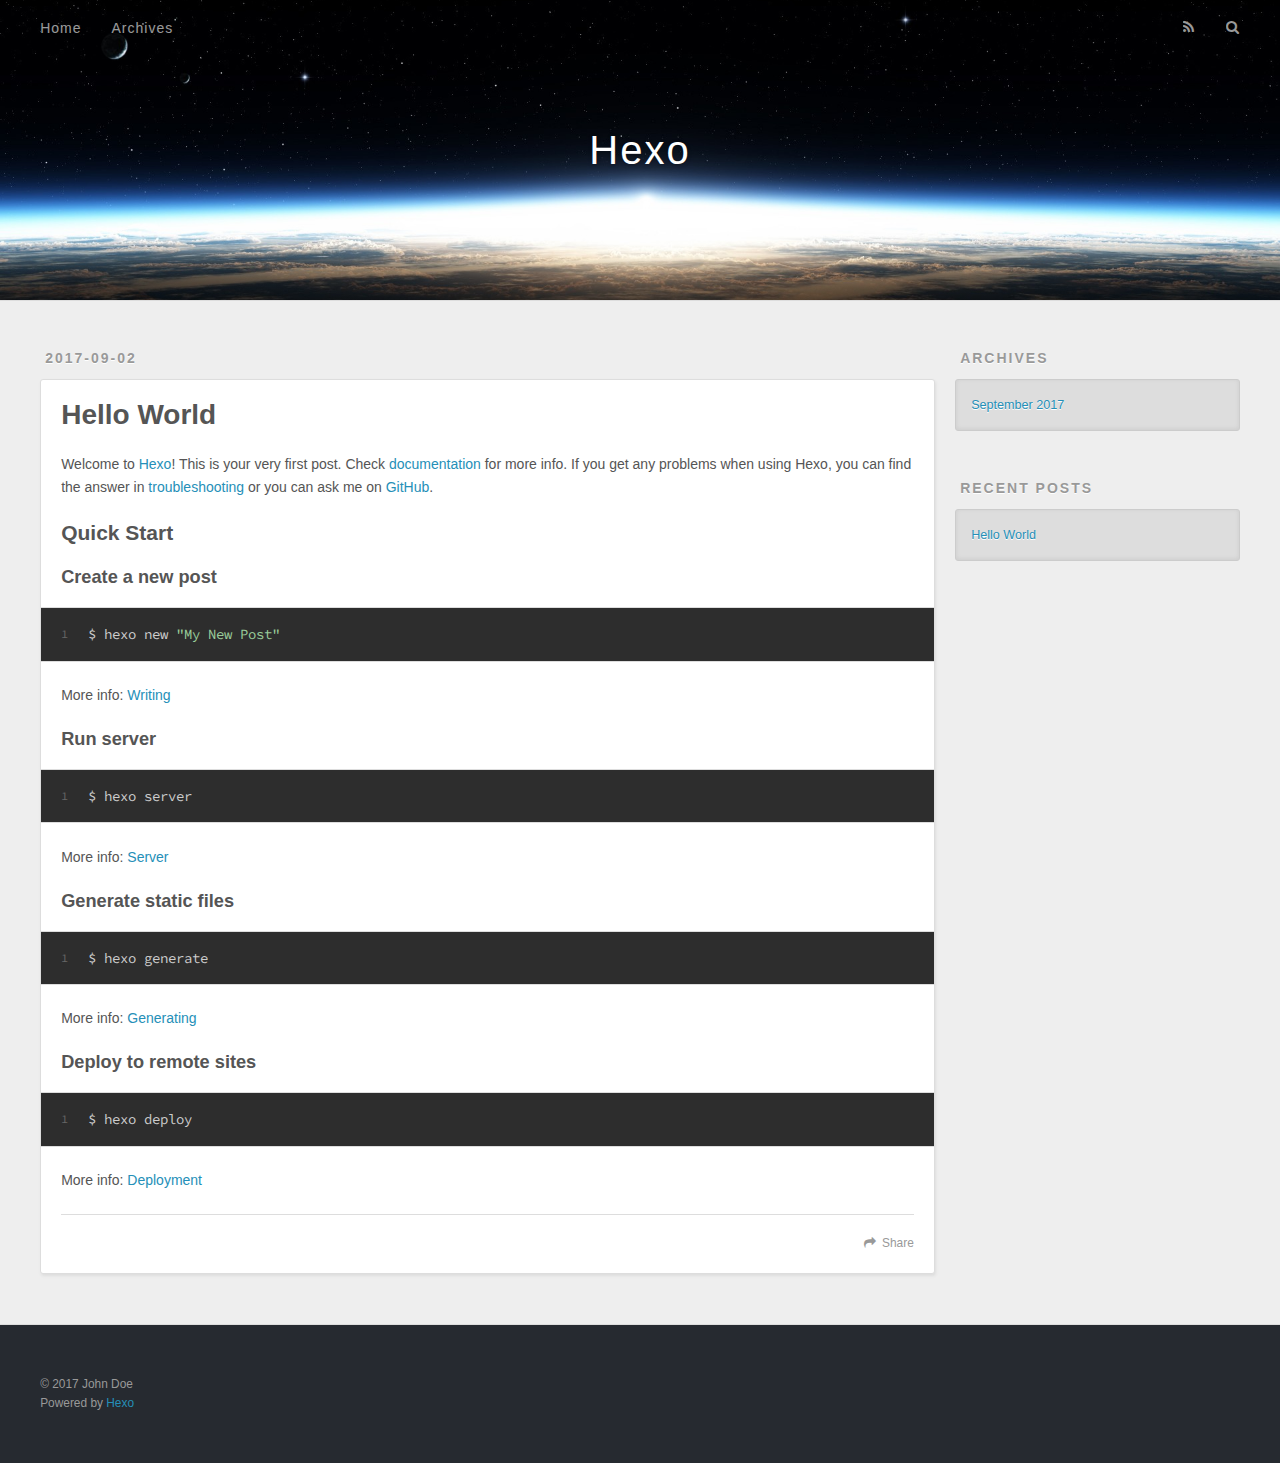
==== index.html @ ff570f77 "Site updated: 2017-09-02 21:05:31" ====
<!DOCTYPE html>
<html>
<head>
  <meta charset="utf-8">
  
  <title>Hexo</title>
  <meta name="viewport" content="width=device-width, initial-scale=1, maximum-scale=1">
  <meta property="og:type" content="website">
<meta property="og:title" content="Hexo">
<meta property="og:url" content="http://yoursite.com/index.html">
<meta property="og:site_name" content="Hexo">
<meta name="twitter:card" content="summary">
<meta name="twitter:title" content="Hexo">
  
    <link rel="alternate" href="/atom.xml" title="Hexo" type="application/atom+xml">
  
  
    <link rel="icon" href="/favicon.png">
  
  
    <link href="//fonts.googleapis.com/css?family=Source+Code+Pro" rel="stylesheet" type="text/css">
  
  <link rel="stylesheet" href="/css/style.css">
  

</head>

<body>
  <div id="container">
    <div id="wrap">
      <header id="header">
  <div id="banner"></div>
  <div id="header-outer" class="outer">
    <div id="header-title" class="inner">
      <h1 id="logo-wrap">
        <a href="/" id="logo">Hexo</a>
      </h1>
      
    </div>
    <div id="header-inner" class="inner">
      <nav id="main-nav">
        <a id="main-nav-toggle" class="nav-icon"></a>
        
          <a class="main-nav-link" href="/">Home</a>
        
          <a class="main-nav-link" href="/archives">Archives</a>
        
      </nav>
      <nav id="sub-nav">
        
          <a id="nav-rss-link" class="nav-icon" href="/atom.xml" title="RSS Feed"></a>
        
        <a id="nav-search-btn" class="nav-icon" title="Search"></a>
      </nav>
      <div id="search-form-wrap">
        <form action="//google.com/search" method="get" accept-charset="UTF-8" class="search-form"><input type="search" name="q" class="search-form-input" placeholder="Search"><button type="submit" class="search-form-submit">&#xF002;</button><input type="hidden" name="sitesearch" value="http://yoursite.com"></form>
      </div>
    </div>
  </div>
</header>
      <div class="outer">
        <section id="main">
  
    <article id="post-hello-world" class="article article-type-post" itemscope itemprop="blogPost">
  <div class="article-meta">
    <a href="/2017/09/02/hello-world/" class="article-date">
  <time datetime="2017-09-02T12:08:50.575Z" itemprop="datePublished">2017-09-02</time>
</a>
    
  </div>
  <div class="article-inner">
    
    
      <header class="article-header">
        
  
    <h1 itemprop="name">
      <a class="article-title" href="/2017/09/02/hello-world/">Hello World</a>
    </h1>
  

      </header>
    
    <div class="article-entry" itemprop="articleBody">
      
        <p>Welcome to <a href="https://hexo.io/" target="_blank" rel="external">Hexo</a>! This is your very first post. Check <a href="https://hexo.io/docs/" target="_blank" rel="external">documentation</a> for more info. If you get any problems when using Hexo, you can find the answer in <a href="https://hexo.io/docs/troubleshooting.html" target="_blank" rel="external">troubleshooting</a> or you can ask me on <a href="https://github.com/hexojs/hexo/issues" target="_blank" rel="external">GitHub</a>.</p>
<h2 id="Quick-Start"><a href="#Quick-Start" class="headerlink" title="Quick Start"></a>Quick Start</h2><h3 id="Create-a-new-post"><a href="#Create-a-new-post" class="headerlink" title="Create a new post"></a>Create a new post</h3><figure class="highlight bash"><table><tr><td class="gutter"><pre><div class="line">1</div></pre></td><td class="code"><pre><div class="line">$ hexo new <span class="string">"My New Post"</span></div></pre></td></tr></table></figure>
<p>More info: <a href="https://hexo.io/docs/writing.html" target="_blank" rel="external">Writing</a></p>
<h3 id="Run-server"><a href="#Run-server" class="headerlink" title="Run server"></a>Run server</h3><figure class="highlight bash"><table><tr><td class="gutter"><pre><div class="line">1</div></pre></td><td class="code"><pre><div class="line">$ hexo server</div></pre></td></tr></table></figure>
<p>More info: <a href="https://hexo.io/docs/server.html" target="_blank" rel="external">Server</a></p>
<h3 id="Generate-static-files"><a href="#Generate-static-files" class="headerlink" title="Generate static files"></a>Generate static files</h3><figure class="highlight bash"><table><tr><td class="gutter"><pre><div class="line">1</div></pre></td><td class="code"><pre><div class="line">$ hexo generate</div></pre></td></tr></table></figure>
<p>More info: <a href="https://hexo.io/docs/generating.html" target="_blank" rel="external">Generating</a></p>
<h3 id="Deploy-to-remote-sites"><a href="#Deploy-to-remote-sites" class="headerlink" title="Deploy to remote sites"></a>Deploy to remote sites</h3><figure class="highlight bash"><table><tr><td class="gutter"><pre><div class="line">1</div></pre></td><td class="code"><pre><div class="line">$ hexo deploy</div></pre></td></tr></table></figure>
<p>More info: <a href="https://hexo.io/docs/deployment.html" target="_blank" rel="external">Deployment</a></p>

      
    </div>
    <footer class="article-footer">
      <a data-url="http://yoursite.com/2017/09/02/hello-world/" data-id="cj73bmhbn0000gklno966vj5z" class="article-share-link">Share</a>
      
      
    </footer>
  </div>
  
</article>


  

</section>
        
          <aside id="sidebar">
  
    

  
    

  
    
  
    
  <div class="widget-wrap">
    <h3 class="widget-title">Archives</h3>
    <div class="widget">
      <ul class="archive-list"><li class="archive-list-item"><a class="archive-list-link" href="/archives/2017/09/">September 2017</a></li></ul>
    </div>
  </div>


  
    
  <div class="widget-wrap">
    <h3 class="widget-title">Recent Posts</h3>
    <div class="widget">
      <ul>
        
          <li>
            <a href="/2017/09/02/hello-world/">Hello World</a>
          </li>
        
      </ul>
    </div>
  </div>

  
</aside>
        
      </div>
      <footer id="footer">
  
  <div class="outer">
    <div id="footer-info" class="inner">
      &copy; 2017 John Doe<br>
      Powered by <a href="http://hexo.io/" target="_blank">Hexo</a>
    </div>
  </div>
</footer>
    </div>
    <nav id="mobile-nav">
  
    <a href="/" class="mobile-nav-link">Home</a>
  
    <a href="/archives" class="mobile-nav-link">Archives</a>
  
</nav>
    

<script src="//ajax.googleapis.com/ajax/libs/jquery/2.0.3/jquery.min.js"></script>


  <link rel="stylesheet" href="/fancybox/jquery.fancybox.css">
  <script src="/fancybox/jquery.fancybox.pack.js"></script>


<script src="/js/script.js"></script>

  </div>
</body>
</html>
---- css/style.css ----
body {
  width: 100%;
}
body:before,
body:after {
  content: "";
  display: table;
}
body:after {
  clear: both;
}
html,
body,
div,
span,
applet,
object,
iframe,
h1,
h2,
h3,
h4,
h5,
h6,
p,
blockquote,
pre,
a,
abbr,
acronym,
address,
big,
cite,
code,
del,
dfn,
em,
img,
ins,
kbd,
q,
s,
samp,
small,
strike,
strong,
sub,
sup,
tt,
var,
dl,
dt,
dd,
ol,
ul,
li,
fieldset,
form,
label,
legend,
table,
caption,
tbody,
tfoot,
thead,
tr,
th,
td {
  margin: 0;
  padding: 0;
  border: 0;
  outline: 0;
  font-weight: inherit;
  font-style: inherit;
  font-family: inherit;
  font-size: 100%;
  vertical-align: baseline;
}
body {
  line-height: 1;
  color: #000;
  background: #fff;
}
ol,
ul {
  list-style: none;
}
table {
  border-collapse: separate;
  border-spacing: 0;
  vertical-align: middle;
}
caption,
th,
td {
  text-align: left;
  font-weight: normal;
  vertical-align: middle;
}
a img {
  border: none;
}
input,
button {
  margin: 0;
  padding: 0;
}
input::-moz-focus-inner,
button::-moz-focus-inner {
  border: 0;
  padding: 0;
}
@font-face {
  font-family: FontAwesome;
  font-style: normal;
  font-weight: normal;
  src: url("fonts/fontawesome-webfont.eot?v=#4.0.3");
  src: url("fonts/fontawesome-webfont.eot?#iefix&v=#4.0.3") format("embedded-opentype"), url("fonts/fontawesome-webfont.woff?v=#4.0.3") format("woff"), url("fonts/fontawesome-webfont.ttf?v=#4.0.3") format("truetype"), url("fonts/fontawesome-webfont.svg#fontawesomeregular?v=#4.0.3") format("svg");
}
html,
body,
#container {
  height: 100%;
}
body {
  background: #eee;
  font: 14px "Helvetica Neue", Helvetica, Arial, sans-serif;
  -webkit-text-size-adjust: 100%;
}
.outer {
  max-width: 1220px;
  margin: 0 auto;
  padding: 0 20px;
}
.outer:before,
.outer:after {
  content: "";
  display: table;
}
.outer:after {
  clear: both;
}
.inner {
  display: inline;
  float: left;
  width: 98.33333333333333%;
  margin: 0 0.833333333333333%;
}
.left,
.alignleft {
  float: left;
}
.right,
.alignright {
  float: right;
}
.clear {
  clear: both;
}
#container {
  position: relative;
}
.mobile-nav-on {
  overflow: hidden;
}
#wrap {
  height: 100%;
  width: 100%;
  position: absolute;
  top: 0;
  left: 0;
  -webkit-transition: 0.2s ease-out;
  -moz-transition: 0.2s ease-out;
  -ms-transition: 0.2s ease-out;
  transition: 0.2s ease-out;
  z-index: 1;
  background: #eee;
}
.mobile-nav-on #wrap {
  left: 280px;
}
@media screen and (min-width: 768px) {
  #main {
    display: inline;
    float: left;
    width: 73.33333333333333%;
    margin: 0 0.833333333333333%;
  }
}
.article-date,
.article-category-link,
.archive-year,
.widget-title {
  text-decoration: none;
  text-transform: uppercase;
  letter-spacing: 2px;
  color: #999;
  margin-bottom: 1em;
  margin-left: 5px;
  line-height: 1em;
  text-shadow: 0 1px #fff;
  font-weight: bold;
}
.article-inner,
.archive-article-inner {
  background: #fff;
  -webkit-box-shadow: 1px 2px 3px #ddd;
  box-shadow: 1px 2px 3px #ddd;
  border: 1px solid #ddd;
  border-radius: 3px;
}
.article-entry h1,
.widget h1 {
  font-size: 2em;
}
.article-entry h2,
.widget h2 {
  font-size: 1.5em;
}
.article-entry h3,
.widget h3 {
  font-size: 1.3em;
}
.article-entry h4,
.widget h4 {
  font-size: 1.2em;
}
.article-entry h5,
.widget h5 {
  font-size: 1em;
}
.article-entry h6,
.widget h6 {
  font-size: 1em;
  color: #999;
}
.article-entry hr,
.widget hr {
  border: 1px dashed #ddd;
}
.article-entry strong,
.widget strong {
  font-weight: bold;
}
.article-entry em,
.widget em,
.article-entry cite,
.widget cite {
  font-style: italic;
}
.article-entry sup,
.widget sup,
.article-entry sub,
.widget sub {
  font-size: 0.75em;
  line-height: 0;
  position: relative;
  vertical-align: baseline;
}
.article-entry sup,
.widget sup {
  top: -0.5em;
}
.article-entry sub,
.widget sub {
  bottom: -0.2em;
}
.article-entry small,
.widget small {
  font-size: 0.85em;
}
.article-entry acronym,
.widget acronym,
.article-entry abbr,
.widget abbr {
  border-bottom: 1px dotted;
}
.article-entry ul,
.widget ul,
.article-entry ol,
.widget ol,
.article-entry dl,
.widget dl {
  margin: 0 20px;
  line-height: 1.6em;
}
.article-entry ul ul,
.widget ul ul,
.article-entry ol ul,
.widget ol ul,
.article-entry ul ol,
.widget ul ol,
.article-entry ol ol,
.widget ol ol {
  margin-top: 0;
  margin-bottom: 0;
}
.article-entry ul,
.widget ul {
  list-style: disc;
}
.article-entry ol,
.widget ol {
  list-style: decimal;
}
.article-entry dt,
.widget dt {
  font-weight: bold;
}
#header {
  height: 300px;
  position: relative;
  border-bottom: 1px solid #ddd;
}
#header:before,
#header:after {
  content: "";
  position: absolute;
  left: 0;
  right: 0;
  height: 40px;
}
#header:before {
  top: 0;
  background: -webkit-linear-gradient(rgba(0,0,0,0.2), transparent);
  background: -moz-linear-gradient(rgba(0,0,0,0.2), transparent);
  background: -ms-linear-gradient(rgba(0,0,0,0.2), transparent);
  background: linear-gradient(rgba(0,0,0,0.2), transparent);
}
#header:after {
  bottom: 0;
  background: -webkit-linear-gradient(transparent, rgba(0,0,0,0.2));
  background: -moz-linear-gradient(transparent, rgba(0,0,0,0.2));
  background: -ms-linear-gradient(transparent, rgba(0,0,0,0.2));
  background: linear-gradient(transparent, rgba(0,0,0,0.2));
}
#header-outer {
  height: 100%;
  position: relative;
}
#header-inner {
  position: relative;
  overflow: hidden;
}
#banner {
  position: absolute;
  top: 0;
  left: 0;
  width: 100%;
  height: 100%;
  background: url("images/banner.jpg") center #000;
  -webkit-background-size: cover;
  -moz-background-size: cover;
  background-size: cover;
  z-index: -1;
}
#header-title {
  text-align: center;
  height: 40px;
  position: absolute;
  top: 50%;
  left: 0;
  margin-top: -20px;
}
#logo,
#subtitle {
  text-decoration: none;
  color: #fff;
  font-weight: 300;
  text-shadow: 0 1px 4px rgba(0,0,0,0.3);
}
#logo {
  font-size: 40px;
  line-height: 40px;
  letter-spacing: 2px;
}
#subtitle {
  font-size: 16px;
  line-height: 16px;
  letter-spacing: 1px;
}
#subtitle-wrap {
  margin-top: 16px;
}
#main-nav {
  float: left;
  margin-left: -15px;
}
.nav-icon,
.main-nav-link {
  float: left;
  color: #fff;
  opacity: 0.6;
  text-decoration: none;
  text-shadow: 0 1px rgba(0,0,0,0.2);
  -webkit-transition: opacity 0.2s;
  -moz-transition: opacity 0.2s;
  -ms-transition: opacity 0.2s;
  transition: opacity 0.2s;
  display: block;
  padding: 20px 15px;
}
.nav-icon:hover,
.main-nav-link:hover {
  opacity: 1;
}
.nav-icon {
  font-family: FontAwesome;
  text-align: center;
  font-size: 14px;
  width: 14px;
  height: 14px;
  padding: 20px 15px;
  position: relative;
  cursor: pointer;
}
.main-nav-link {
  font-weight: 300;
  letter-spacing: 1px;
}
@media screen and (max-width: 479px) {
  .main-nav-link {
    display: none;
  }
}
#main-nav-toggle {
  display: none;
}
#main-nav-toggle:before {
  content: "\f0c9";
}
@media screen and (max-width: 479px) {
  #main-nav-toggle {
    display: block;
  }
}
#sub-nav {
  float: right;
  margin-right: -15px;
}
#nav-rss-link:before {
  content: "\f09e";
}
#nav-search-btn:before {
  content: "\f002";
}
#search-form-wrap {
  position: absolute;
  top: 15px;
  width: 150px;
  height: 30px;
  right: -150px;
  opacity: 0;
  -webkit-transition: 0.2s ease-out;
  -moz-transition: 0.2s ease-out;
  -ms-transition: 0.2s ease-out;
  transition: 0.2s ease-out;
}
#search-form-wrap.on {
  opacity: 1;
  right: 0;
}
@media screen and (max-width: 479px) {
  #search-form-wrap {
    width: 100%;
    right: -100%;
  }
}
.search-form {
  position: absolute;
  top: 0;
  left: 0;
  right: 0;
  background: #fff;
  padding: 5px 15px;
  border-radius: 15px;
  -webkit-box-shadow: 0 0 10px rgba(0,0,0,0.3);
  box-shadow: 0 0 10px rgba(0,0,0,0.3);
}
.search-form-input {
  border: none;
  background: none;
  color: #555;
  width: 100%;
  font: 13px "Helvetica Neue", Helvetica, Arial, sans-serif;
  outline: none;
}
.search-form-input::-webkit-search-results-decoration,
.search-form-input::-webkit-search-cancel-button {
  -webkit-appearance: none;
}
.search-form-submit {
  position: absolute;
  top: 50%;
  right: 10px;
  margin-top: -7px;
  font: 13px FontAwesome;
  border: none;
  background: none;
  color: #bbb;
  cursor: pointer;
}
.search-form-submit:hover,
.search-form-submit:focus {
  color: #777;
}
.article {
  margin: 50px 0;
}
.article-inner {
  overflow: hidden;
}
.article-meta:before,
.article-meta:after {
  content: "";
  display: table;
}
.article-meta:after {
  clear: both;
}
.article-date {
  float: left;
}
.article-category {
  float: left;
  line-height: 1em;
  color: #ccc;
  text-shadow: 0 1px #fff;
  margin-left: 8px;
}
.article-category:before {
  content: "\2022";
}
.article-category-link {
  margin: 0 12px 1em;
}
.article-header {
  padding: 20px 20px 0;
}
.article-title {
  text-decoration: none;
  font-size: 2em;
  font-weight: bold;
  color: #555;
  line-height: 1.1em;
  -webkit-transition: color 0.2s;
  -moz-transition: color 0.2s;
  -ms-transition: color 0.2s;
  transition: color 0.2s;
}
a.article-title:hover {
  color: #258fb8;
}
.article-entry {
  color: #555;
  padding: 0 20px;
}
.article-entry:before,
.article-entry:after {
  content: "";
  display: table;
}
.article-entry:after {
  clear: both;
}
.article-entry p,
.article-entry table {
  line-height: 1.6em;
  margin: 1.6em 0;
}
.article-entry h1,
.article-entry h2,
.article-entry h3,
.article-entry h4,
.article-entry h5,
.article-entry h6 {
  font-weight: bold;
}
.article-entry h1,
.article-entry h2,
.article-entry h3,
.article-entry h4,
.article-entry h5,
.article-entry h6 {
  line-height: 1.1em;
  margin: 1.1em 0;
}
.article-entry a {
  color: #258fb8;
  text-decoration: none;
}
.article-entry a:hover {
  text-decoration: underline;
}
.article-entry ul,
.article-entry ol,
.article-entry dl {
  margin-top: 1.6em;
  margin-bottom: 1.6em;
}
.article-entry img,
.article-entry video {
  max-width: 100%;
  height: auto;
  display: block;
  margin: auto;
}
.article-entry iframe {
  border: none;
}
.article-entry table {
  width: 100%;
  border-collapse: collapse;
  border-spacing: 0;
}
.article-entry th {
  font-weight: bold;
  border-bottom: 3px solid #ddd;
  padding-bottom: 0.5em;
}
.article-entry td {
  border-bottom: 1px solid #ddd;
  padding: 10px 0;
}
.article-entry blockquote {
  font-family: Georgia, "Times New Roman", serif;
  font-size: 1.4em;
  margin: 1.6em 20px;
  text-align: center;
}
.article-entry blockquote footer {
  font-size: 14px;
  margin: 1.6em 0;
  font-family: "Helvetica Neue", Helvetica, Arial, sans-serif;
}
.article-entry blockquote footer cite:before {
  content: "—";
  padding: 0 0.5em;
}
.article-entry .pullquote {
  text-align: left;
  width: 45%;
  margin: 0;
}
.article-entry .pullquote.left {
  margin-left: 0.5em;
  margin-right: 1em;
}
.article-entry .pullquote.right {
  margin-right: 0.5em;
  margin-left: 1em;
}
.article-entry .caption {
  color: #999;
  display: block;
  font-size: 0.9em;
  margin-top: 0.5em;
  position: relative;
  text-align: center;
}
.article-entry .video-container {
  position: relative;
  padding-top: 56.25%;
  height: 0;
  overflow: hidden;
}
.article-entry .video-container iframe,
.article-entry .video-container object,
.article-entry .video-container embed {
  position: absolute;
  top: 0;
  left: 0;
  width: 100%;
  height: 100%;
  margin-top: 0;
}
.article-more-link a {
  display: inline-block;
  line-height: 1em;
  padding: 6px 15px;
  border-radius: 15px;
  background: #eee;
  color: #999;
  text-shadow: 0 1px #fff;
  text-decoration: none;
}
.article-more-link a:hover {
  background: #258fb8;
  color: #fff;
  text-decoration: none;
  text-shadow: 0 1px #1e7293;
}
.article-footer {
  font-size: 0.85em;
  line-height: 1.6em;
  border-top: 1px solid #ddd;
  padding-top: 1.6em;
  margin: 0 20px 20px;
}
.article-footer:before,
.article-footer:after {
  content: "";
  display: table;
}
.article-footer:after {
  clear: both;
}
.article-footer a {
  color: #999;
  text-decoration: none;
}
.article-footer a:hover {
  color: #555;
}
.article-tag-list-item {
  float: left;
  margin-right: 10px;
}
.article-tag-list-link:before {
  content: "#";
}
.article-comment-link {
  float: right;
}
.article-comment-link:before {
  content: "\f075";
  font-family: FontAwesome;
  padding-right: 8px;
}
.article-share-link {
  cursor: pointer;
  float: right;
  margin-left: 20px;
}
.article-share-link:before {
  content: "\f064";
  font-family: FontAwesome;
  padding-right: 6px;
}
#article-nav {
  position: relative;
}
#article-nav:before,
#article-nav:after {
  content: "";
  display: table;
}
#article-nav:after {
  clear: both;
}
@media screen and (min-width: 768px) {
  #article-nav {
    margin: 50px 0;
  }
  #article-nav:before {
    width: 8px;
    height: 8px;
    position: absolute;
    top: 50%;
    left: 50%;
    margin-top: -4px;
    margin-left: -4px;
    content: "";
    border-radius: 50%;
    background: #ddd;
    -webkit-box-shadow: 0 1px 2px #fff;
    box-shadow: 0 1px 2px #fff;
  }
}
.article-nav-link-wrap {
  text-decoration: none;
  text-shadow: 0 1px #fff;
  color: #999;
  -webkit-box-sizing: border-box;
  -moz-box-sizing: border-box;
  box-sizing: border-box;
  margin-top: 50px;
  text-align: center;
  display: block;
}
.article-nav-link-wrap:hover {
  color: #555;
}
@media screen and (min-width: 768px) {
  .article-nav-link-wrap {
    width: 50%;
    margin-top: 0;
  }
}
@media screen and (min-width: 768px) {
  #article-nav-newer {
    float: left;
    text-align: right;
    padding-right: 20px;
  }
}
@media screen and (min-width: 768px) {
  #article-nav-older {
    float: right;
    text-align: left;
    padding-left: 20px;
  }
}
.article-nav-caption {
  text-transform: uppercase;
  letter-spacing: 2px;
  color: #ddd;
  line-height: 1em;
  font-weight: bold;
}
#article-nav-newer .article-nav-caption {
  margin-right: -2px;
}
.article-nav-title {
  font-size: 0.85em;
  line-height: 1.6em;
  margin-top: 0.5em;
}
.article-share-box {
  position: absolute;
  display: none;
  background: #fff;
  -webkit-box-shadow: 1px 2px 10px rgba(0,0,0,0.2);
  box-shadow: 1px 2px 10px rgba(0,0,0,0.2);
  border-radius: 3px;
  margin-left: -145px;
  overflow: hidden;
  z-index: 1;
}
.article-share-box.on {
  display: block;
}
.article-share-input {
  width: 100%;
  background: none;
  -webkit-box-sizing: border-box;
  -moz-box-sizing: border-box;
  box-sizing: border-box;
  font: 14px "Helvetica Neue", Helvetica, Arial, sans-serif;
  padding: 0 15px;
  color: #555;
  outline: none;
  border: 1px solid #ddd;
  border-radius: 3px 3px 0 0;
  height: 36px;
  line-height: 36px;
}
.article-share-links {
  background: #eee;
}
.article-share-links:before,
.article-share-links:after {
  content: "";
  display: table;
}
.article-share-links:after {
  clear: both;
}
.article-share-twitter,
.article-share-facebook,
.article-share-pinterest,
.article-share-google {
  width: 50px;
  height: 36px;
  display: block;
  float: left;
  position: relative;
  color: #999;
  text-shadow: 0 1px #fff;
}
.article-share-twitter:before,
.article-share-facebook:before,
.article-share-pinterest:before,
.article-share-google:before {
  font-size: 20px;
  font-family: FontAwesome;
  width: 20px;
  height: 20px;
  position: absolute;
  top: 50%;
  left: 50%;
  margin-top: -10px;
  margin-left: -10px;
  text-align: center;
}
.article-share-twitter:hover,
.article-share-facebook:hover,
.article-share-pinterest:hover,
.article-share-google:hover {
  color: #fff;
}
.article-share-twitter:before {
  content: "\f099";
}
.article-share-twitter:hover {
  background: #00aced;
  text-shadow: 0 1px #008abe;
}
.article-share-facebook:before {
  content: "\f09a";
}
.article-share-facebook:hover {
  background: #3b5998;
  text-shadow: 0 1px #2f477a;
}
.article-share-pinterest:before {
  content: "\f0d2";
}
.article-share-pinterest:hover {
  background: #cb2027;
  text-shadow: 0 1px #a21a1f;
}
.article-share-google:before {
  content: "\f0d5";
}
.article-share-google:hover {
  background: #dd4b39;
  text-shadow: 0 1px #be3221;
}
.article-gallery {
  background: #000;
  position: relative;
}
.article-gallery-photos {
  position: relative;
  overflow: hidden;
}
.article-gallery-img {
  display: none;
  max-width: 100%;
}
.article-gallery-img:first-child {
  display: block;
}
.article-gallery-img.loaded {
  position: absolute;
  display: block;
}
.article-gallery-img img {
  display: block;
  max-width: 100%;
  margin: 0 auto;
}
#comments {
  background: #fff;
  -webkit-box-shadow: 1px 2px 3px #ddd;
  box-shadow: 1px 2px 3px #ddd;
  padding: 20px;
  border: 1px solid #ddd;
  border-radius: 3px;
  margin: 50px 0;
}
#comments a {
  color: #258fb8;
}
.archives-wrap {
  margin: 50px 0;
}
.archives:before,
.archives:after {
  content: "";
  display: table;
}
.archives:after {
  clear: both;
}
.archive-year-wrap {
  margin-bottom: 1em;
}
.archives {
  -webkit-column-gap: 10px;
  -moz-column-gap: 10px;
  column-gap: 10px;
}
@media screen and (min-width: 480px) and (max-width: 767px) {
  .archives {
    -webkit-column-count: 2;
    -moz-column-count: 2;
    column-count: 2;
  }
}
@media screen and (min-width: 768px) {
  .archives {
    -webkit-column-count: 3;
    -moz-column-count: 3;
    column-count: 3;
  }
}
.archive-article {
  -webkit-column-break-inside: avoid;
  page-break-inside: avoid;
  overflow: hidden;
  break-inside: avoid-column;
}
.archive-article-inner {
  padding: 10px;
  margin-bottom: 15px;
}
.archive-article-title {
  text-decoration: none;
  font-weight: bold;
  color: #555;
  -webkit-transition: color 0.2s;
  -moz-transition: color 0.2s;
  -ms-transition: color 0.2s;
  transition: color 0.2s;
  line-height: 1.6em;
}
.archive-article-title:hover {
  color: #258fb8;
}
.archive-article-footer {
  margin-top: 1em;
}
.archive-article-date {
  color: #999;
  text-decoration: none;
  font-size: 0.85em;
  line-height: 1em;
  margin-bottom: 0.5em;
  display: block;
}
#page-nav {
  margin: 50px auto;
  background: #fff;
  -webkit-box-shadow: 1px 2px 3px #ddd;
  box-shadow: 1px 2px 3px #ddd;
  border: 1px solid #ddd;
  border-radius: 3px;
  text-align: center;
  color: #999;
  overflow: hidden;
}
#page-nav:before,
#page-nav:after {
  content: "";
  display: table;
}
#page-nav:after {
  clear: both;
}
#page-nav a,
#page-nav span {
  padding: 10px 20px;
  line-height: 1;
  height: 2ex;
}
#page-nav a {
  color: #999;
  text-decoration: none;
}
#page-nav a:hover {
  background: #999;
  color: #fff;
}
#page-nav .prev {
  float: left;
}
#page-nav .next {
  float: right;
}
#page-nav .page-number {
  display: inline-block;
}
@media screen and (max-width: 479px) {
  #page-nav .page-number {
    display: none;
  }
}
#page-nav .current {
  color: #555;
  font-weight: bold;
}
#page-nav .space {
  color: #ddd;
}
#footer {
  background: #262a30;
  padding: 50px 0;
  border-top: 1px solid #ddd;
  color: #999;
}
#footer a {
  color: #258fb8;
  text-decoration: none;
}
#footer a:hover {
  text-decoration: underline;
}
#footer-info {
  line-height: 1.6em;
  font-size: 0.85em;
}
.article-entry pre,
.article-entry .highlight {
  background: #2d2d2d;
  margin: 0 -20px;
  padding: 15px 20px;
  border-style: solid;
  border-color: #ddd;
  border-width: 1px 0;
  overflow: auto;
  color: #ccc;
  line-height: 22.400000000000002px;
}
.article-entry .highlight .gutter pre,
.article-entry .gist .gist-file .gist-data .line-numbers {
  color: #666;
  font-size: 0.85em;
}
.article-entry pre,
.article-entry code {
  font-family: "Source Code Pro", Consolas, Monaco, Menlo, Consolas, monospace;
}
.article-entry code {
  background: #eee;
  text-shadow: 0 1px #fff;
  padding: 0 0.3em;
}
.article-entry pre code {
  background: none;
  text-shadow: none;
  padding: 0;
}
.article-entry .highlight pre {
  border: none;
  margin: 0;
  padding: 0;
}
.article-entry .highlight table {
  margin: 0;
  width: auto;
}
.article-entry .highlight td {
  border: none;
  padding: 0;
}
.article-entry .highlight figcaption {
  font-size: 0.85em;
  color: #999;
  line-height: 1em;
  margin-bottom: 1em;
}
.article-entry .highlight figcaption:before,
.article-entry .highlight figcaption:after {
  content: "";
  display: table;
}
.article-entry .highlight figcaption:after {
  clear: both;
}
.article-entry .highlight figcaption a {
  float: right;
}
.article-entry .highlight .gutter pre {
  text-align: right;
  padding-right: 20px;
}
.article-entry .highlight .line {
  height: 22.400000000000002px;
}
.article-entry .highlight .line.marked {
  background: #515151;
}
.article-entry .gist {
  margin: 0 -20px;
  border-style: solid;
  border-color: #ddd;
  border-width: 1px 0;
  background: #2d2d2d;
  padding: 15px 20px 15px 0;
}
.article-entry .gist .gist-file {
  border: none;
  font-family: "Source Code Pro", Consolas, Monaco, Menlo, Consolas, monospace;
  margin: 0;
}
.article-entry .gist .gist-file .gist-data {
  background: none;
  border: none;
}
.article-entry .gist .gist-file .gist-data .line-numbers {
  background: none;
  border: none;
  padding: 0 20px 0 0;
}
.article-entry .gist .gist-file .gist-data .line-data {
  padding: 0 !important;
}
.article-entry .gist .gist-file .highlight {
  margin: 0;
  padding: 0;
  border: none;
}
.article-entry .gist .gist-file .gist-meta {
  background: #2d2d2d;
  color: #999;
  font: 0.85em "Helvetica Neue", Helvetica, Arial, sans-serif;
  text-shadow: 0 0;
  padding: 0;
  margin-top: 1em;
  margin-left: 20px;
}
.article-entry .gist .gist-file .gist-meta a {
  color: #258fb8;
  font-weight: normal;
}
.article-entry .gist .gist-file .gist-meta a:hover {
  text-decoration: underline;
}
pre .comment,
pre .title {
  color: #999;
}
pre .variable,
pre .attribute,
pre .tag,
pre .regexp,
pre .ruby .constant,
pre .xml .tag .title,
pre .xml .pi,
pre .xml .doctype,
pre .html .doctype,
pre .css .id,
pre .css .class,
pre .css .pseudo {
  color: #f2777a;
}
pre .number,
pre .preprocessor,
pre .built_in,
pre .literal,
pre .params,
pre .constant {
  color: #f99157;
}
pre .class,
pre .ruby .class .title,
pre .css .rules .attribute {
  color: #9c9;
}
pre .string,
pre .value,
pre .inheritance,
pre .header,
pre .ruby .symbol,
pre .xml .cdata {
  color: #9c9;
}
pre .css .hexcolor {
  color: #6cc;
}
pre .function,
pre .python .decorator,
pre .python .title,
pre .ruby .function .title,
pre .ruby .title .keyword,
pre .perl .sub,
pre .javascript .title,
pre .coffeescript .title {
  color: #69c;
}
pre .keyword,
pre .javascript .function {
  color: #c9c;
}
@media screen and (max-width: 479px) {
  #mobile-nav {
    position: absolute;
    top: 0;
    left: 0;
    width: 280px;
    height: 100%;
    background: #191919;
    border-right: 1px solid #fff;
  }
}
@media screen and (max-width: 479px) {
  .mobile-nav-link {
    display: block;
    color: #999;
    text-decoration: none;
    padding: 15px 20px;
    font-weight: bold;
  }
  .mobile-nav-link:hover {
    color: #fff;
  }
}
@media screen and (min-width: 768px) {
  #sidebar {
    display: inline;
    float: left;
    width: 23.333333333333332%;
    margin: 0 0.833333333333333%;
  }
}
.widget-wrap {
  margin: 50px 0;
}
.widget {
  color: #777;
  text-shadow: 0 1px #fff;
  background: #ddd;
  -webkit-box-shadow: 0 -1px 4px #ccc inset;
  box-shadow: 0 -1px 4px #ccc inset;
  border: 1px solid #ccc;
  padding: 15px;
  border-radius: 3px;
}
.widget a {
  color: #258fb8;
  text-decoration: none;
}
.widget a:hover {
  text-decoration: underline;
}
.widget ul ul,
.widget ol ul,
.widget dl ul,
.widget ul ol,
.widget ol ol,
.widget dl ol,
.widget ul dl,
.widget ol dl,
.widget dl dl {
  margin-left: 15px;
  list-style: disc;
}
.widget {
  line-height: 1.6em;
  word-wrap: break-word;
  font-size: 0.9em;
}
.widget ul,
.widget ol {
  list-style: none;
  margin: 0;
}
.widget ul ul,
.widget ol ul,
.widget ul ol,
.widget ol ol {
  margin: 0 20px;
}
.widget ul ul,
.widget ol ul {
  list-style: disc;
}
.widget ul ol,
.widget ol ol {
  list-style: decimal;
}
.category-list-count,
.tag-list-count,
.archive-list-count {
  padding-left: 5px;
  color: #999;
  font-size: 0.85em;
}
.category-list-count:before,
.tag-list-count:before,
.archive-list-count:before {
  content: "(";
}
.category-list-count:after,
.tag-list-count:after,
.archive-list-count:after {
  content: ")";
}
.tagcloud a {
  margin-right: 5px;
  display: inline-block;
}
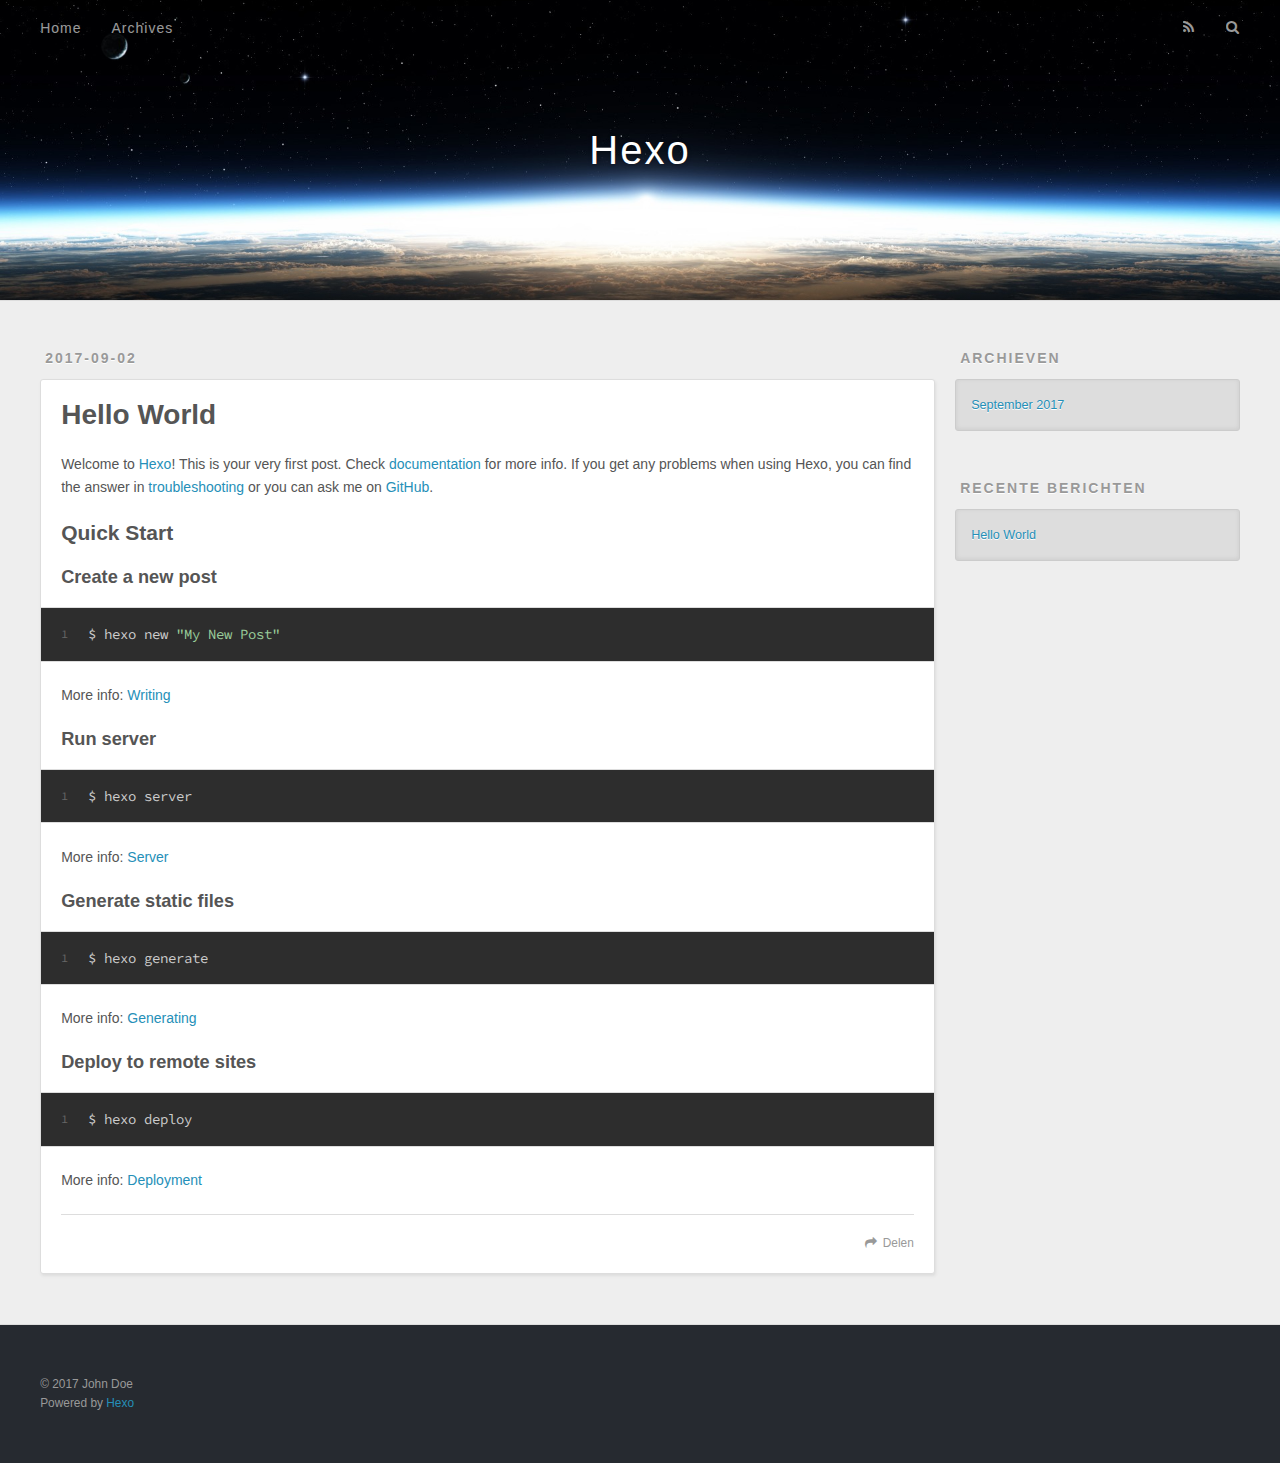
==== commit f9a020d4: "Site updated: 2017-09-02 21:08:14" ====
--- a/index.html
+++ b/index.html
@@ -50,7 +50,7 @@
         
           <a id="nav-rss-link" class="nav-icon" href="/atom.xml" title="RSS Feed"></a>
         
-        <a id="nav-search-btn" class="nav-icon" title="Search"></a>
+        <a id="nav-search-btn" class="nav-icon" title="Zoeken"></a>
       </nav>
       <div id="search-form-wrap">
         <form action="//google.com/search" method="get" accept-charset="UTF-8" class="search-form"><input type="search" name="q" class="search-form-input" placeholder="Search"><button type="submit" class="search-form-submit">&#xF002;</button><input type="hidden" name="sitesearch" value="http://yoursite.com"></form>
@@ -96,7 +96,7 @@
       
     </div>
     <footer class="article-footer">
-      <a data-url="http://yoursite.com/2017/09/02/hello-world/" data-id="cj73bmhbn0000gklno966vj5z" class="article-share-link">Share</a>
+      <a data-url="http://yoursite.com/2017/09/02/hello-world/" data-id="cj73bpwdh0000r4lnvjtf5wex" class="article-share-link">Delen</a>
       
       
     </footer>
@@ -121,7 +121,7 @@
   
     
   <div class="widget-wrap">
-    <h3 class="widget-title">Archives</h3>
+    <h3 class="widget-title">Archieven</h3>
     <div class="widget">
       <ul class="archive-list"><li class="archive-list-item"><a class="archive-list-link" href="/archives/2017/09/">September 2017</a></li></ul>
     </div>
@@ -131,7 +131,7 @@
   
     
   <div class="widget-wrap">
-    <h3 class="widget-title">Recent Posts</h3>
+    <h3 class="widget-title">Recente berichten</h3>
     <div class="widget">
       <ul>
         
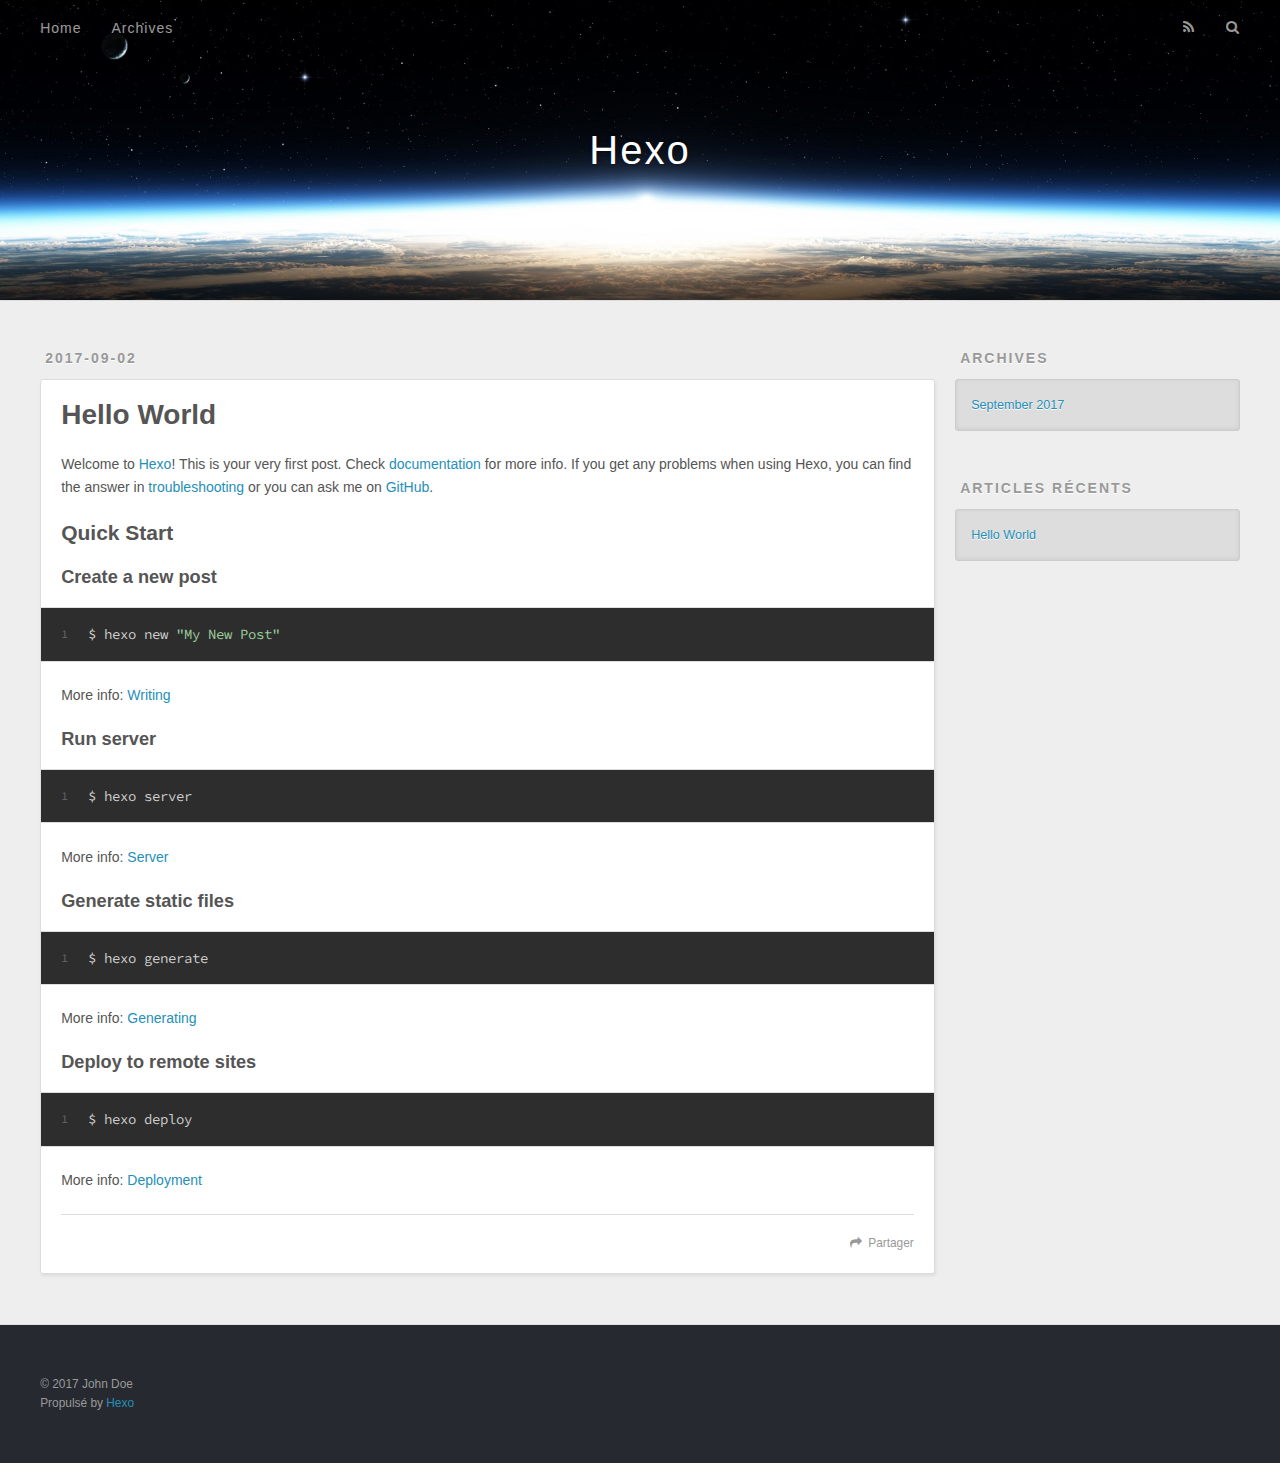
==== commit 86a26463: "Site updated: 2017-09-02 21:16:22" ====
--- a/index.html
+++ b/index.html
@@ -48,9 +48,9 @@
       </nav>
       <nav id="sub-nav">
         
-          <a id="nav-rss-link" class="nav-icon" href="/atom.xml" title="RSS Feed"></a>
+          <a id="nav-rss-link" class="nav-icon" href="/atom.xml" title="Flux RSS"></a>
         
-        <a id="nav-search-btn" class="nav-icon" title="Zoeken"></a>
+        <a id="nav-search-btn" class="nav-icon" title="Rechercher"></a>
       </nav>
       <div id="search-form-wrap">
         <form action="//google.com/search" method="get" accept-charset="UTF-8" class="search-form"><input type="search" name="q" class="search-form-input" placeholder="Search"><button type="submit" class="search-form-submit">&#xF002;</button><input type="hidden" name="sitesearch" value="http://yoursite.com"></form>
@@ -96,7 +96,7 @@
       
     </div>
     <footer class="article-footer">
-      <a data-url="http://yoursite.com/2017/09/02/hello-world/" data-id="cj73bpwdh0000r4lnvjtf5wex" class="article-share-link">Delen</a>
+      <a data-url="http://yoursite.com/2017/09/02/hello-world/" data-id="cj73bygiq0000v0lnflglt0lc" class="article-share-link">Partager</a>
       
       
     </footer>
@@ -121,7 +121,7 @@
   
     
   <div class="widget-wrap">
-    <h3 class="widget-title">Archieven</h3>
+    <h3 class="widget-title">Archives</h3>
     <div class="widget">
       <ul class="archive-list"><li class="archive-list-item"><a class="archive-list-link" href="/archives/2017/09/">September 2017</a></li></ul>
     </div>
@@ -131,7 +131,7 @@
   
     
   <div class="widget-wrap">
-    <h3 class="widget-title">Recente berichten</h3>
+    <h3 class="widget-title">Articles récents</h3>
     <div class="widget">
       <ul>
         
@@ -152,7 +152,7 @@
   <div class="outer">
     <div id="footer-info" class="inner">
       &copy; 2017 John Doe<br>
-      Powered by <a href="http://hexo.io/" target="_blank">Hexo</a>
+      Propulsé by <a href="http://hexo.io/" target="_blank">Hexo</a>
     </div>
   </div>
 </footer>
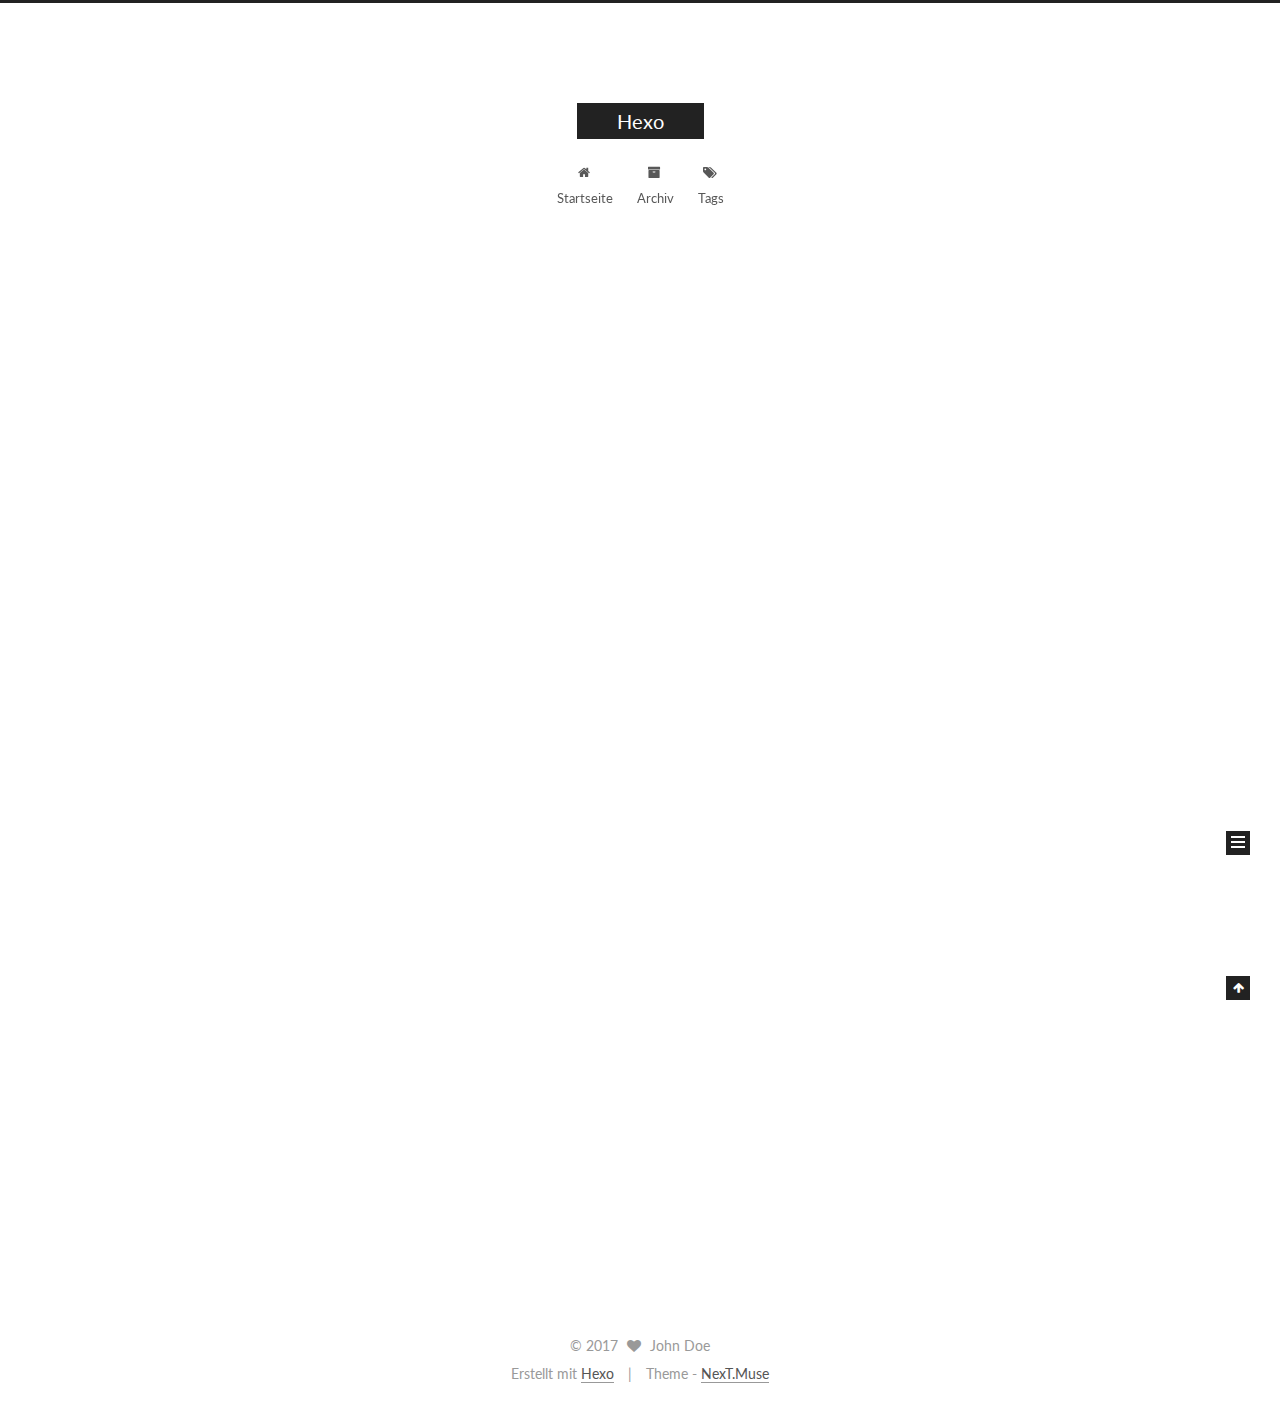
==== commit 8fc7b977: "Site updated: 2017-09-02 22:04:26" ====
--- a/index.html
+++ b/index.html
@@ -1,89 +1,336 @@
 <!DOCTYPE html>
-<html>
+
+
+
+  
+
+
+<html class="theme-next muse use-motion" lang="">
 <head>
-  <meta charset="utf-8">
-  
-  <title>Hexo</title>
-  <meta name="viewport" content="width=device-width, initial-scale=1, maximum-scale=1">
-  <meta property="og:type" content="website">
+  <meta charset="UTF-8"/>
+<meta http-equiv="X-UA-Compatible" content="IE=edge" />
+<meta name="viewport" content="width=device-width, initial-scale=1, maximum-scale=1"/>
+<meta name="theme-color" content="#222">
+
+
+
+
+
+
+
+
+
+<meta http-equiv="Cache-Control" content="no-transform" />
+<meta http-equiv="Cache-Control" content="no-siteapp" />
+
+
+
+
+
+
+
+
+
+
+
+
+
+
+
+  
+  
+  <link href="/lib/fancybox/source/jquery.fancybox.css?v=2.1.5" rel="stylesheet" type="text/css" />
+
+
+
+
+  
+  
+  
+  
+
+  
+    
+    
+  
+
+  
+
+  
+
+  
+
+  
+
+  
+    
+    
+    <link href="//fonts.googleapis.com/css?family=Lato:300,300italic,400,400italic,700,700italic&subset=latin,latin-ext" rel="stylesheet" type="text/css">
+  
+
+
+
+
+
+
+<link href="/lib/font-awesome/css/font-awesome.min.css?v=4.6.2" rel="stylesheet" type="text/css" />
+
+<link href="/css/main.css?v=5.1.2" rel="stylesheet" type="text/css" />
+
+
+  <meta name="keywords" content="Hexo, NexT" />
+
+
+
+
+
+
+
+
+  <link rel="shortcut icon" type="image/x-icon" href="/favicon.ico?v=5.1.2" />
+
+
+
+
+
+
+<meta property="og:type" content="website">
 <meta property="og:title" content="Hexo">
 <meta property="og:url" content="http://yoursite.com/index.html">
 <meta property="og:site_name" content="Hexo">
 <meta name="twitter:card" content="summary">
 <meta name="twitter:title" content="Hexo">
-  
-    <link rel="alternate" href="/atom.xml" title="Hexo" type="application/atom+xml">
-  
-  
-    <link rel="icon" href="/favicon.png">
-  
-  
-    <link href="//fonts.googleapis.com/css?family=Source+Code+Pro" rel="stylesheet" type="text/css">
-  
-  <link rel="stylesheet" href="/css/style.css">
-  
+
+
+
+<script type="text/javascript" id="hexo.configurations">
+  var NexT = window.NexT || {};
+  var CONFIG = {
+    root: '/',
+    scheme: 'Muse',
+    sidebar: {"position":"left","display":"post","offset":12,"offset_float":12,"b2t":false,"scrollpercent":false,"onmobile":false},
+    fancybox: true,
+    tabs: true,
+    motion: true,
+    duoshuo: {
+      userId: '0',
+      author: 'Author'
+    },
+    algolia: {
+      applicationID: '',
+      apiKey: '',
+      indexName: '',
+      hits: {"per_page":10},
+      labels: {"input_placeholder":"Search for Posts","hits_empty":"We didn't find any results for the search: ${query}","hits_stats":"${hits} results found in ${time} ms"}
+    }
+  };
+</script>
+
+
+
+  <link rel="canonical" href="http://yoursite.com/"/>
+
+
+
+
+
+  <title>Hexo</title>
+  
+
+
+
+
+
+
+
+
+
+
+
+
+
 
 </head>
 
-<body>
-  <div id="container">
-    <div id="wrap">
-      <header id="header">
-  <div id="banner"></div>
-  <div id="header-outer" class="outer">
-    <div id="header-title" class="inner">
-      <h1 id="logo-wrap">
-        <a href="/" id="logo">Hexo</a>
-      </h1>
-      
+<body itemscope itemtype="http://schema.org/WebPage" lang="">
+
+  
+  
+    
+  
+
+  <div class="container sidebar-position-left 
+   page-home 
+ ">
+    <div class="headband"></div>
+
+    <header id="header" class="header" itemscope itemtype="http://schema.org/WPHeader">
+      <div class="header-inner"><div class="site-brand-wrapper">
+  <div class="site-meta ">
+    
+
+    <div class="custom-logo-site-title">
+      <a href="/"  class="brand" rel="start">
+        <span class="logo-line-before"><i></i></span>
+        <span class="site-title">Hexo</span>
+        <span class="logo-line-after"><i></i></span>
+      </a>
     </div>
-    <div id="header-inner" class="inner">
-      <nav id="main-nav">
-        <a id="main-nav-toggle" class="nav-icon"></a>
-        
-          <a class="main-nav-link" href="/">Home</a>
-        
-          <a class="main-nav-link" href="/archives">Archives</a>
-        
-      </nav>
-      <nav id="sub-nav">
-        
-          <a id="nav-rss-link" class="nav-icon" href="/atom.xml" title="Flux RSS"></a>
-        
-        <a id="nav-search-btn" class="nav-icon" title="Rechercher"></a>
-      </nav>
-      <div id="search-form-wrap">
-        <form action="//google.com/search" method="get" accept-charset="UTF-8" class="search-form"><input type="search" name="q" class="search-form-input" placeholder="Search"><button type="submit" class="search-form-submit">&#xF002;</button><input type="hidden" name="sitesearch" value="http://yoursite.com"></form>
-      </div>
-    </div>
+      
+        <p class="site-subtitle"></p>
+      
   </div>
-</header>
-      <div class="outer">
-        <section id="main">
-  
-    <article id="post-hello-world" class="article article-type-post" itemscope itemprop="blogPost">
-  <div class="article-meta">
-    <a href="/2017/09/02/hello-world/" class="article-date">
-  <time datetime="2017-09-02T12:08:50.575Z" itemprop="datePublished">2017-09-02</time>
-</a>
-    
+
+  <div class="site-nav-toggle">
+    <button>
+      <span class="btn-bar"></span>
+      <span class="btn-bar"></span>
+      <span class="btn-bar"></span>
+    </button>
   </div>
-  <div class="article-inner">
-    
-    
-      <header class="article-header">
-        
-  
-    <h1 itemprop="name">
-      <a class="article-title" href="/2017/09/02/hello-world/">Hello World</a>
-    </h1>
-  
-
+</div>
+
+<nav class="site-nav">
+  
+
+  
+    <ul id="menu" class="menu">
+      
+        
+        <li class="menu-item menu-item-home">
+          <a href="/" rel="section">
+            
+              <i class="menu-item-icon fa fa-fw fa-home"></i> <br />
+            
+            Startseite
+          </a>
+        </li>
+      
+        
+        <li class="menu-item menu-item-archives">
+          <a href="/archives/" rel="section">
+            
+              <i class="menu-item-icon fa fa-fw fa-archive"></i> <br />
+            
+            Archiv
+          </a>
+        </li>
+      
+        
+        <li class="menu-item menu-item-tags">
+          <a href="/tags/" rel="section">
+            
+              <i class="menu-item-icon fa fa-fw fa-tags"></i> <br />
+            
+            Tags
+          </a>
+        </li>
+      
+
+      
+    </ul>
+  
+
+  
+</nav>
+
+
+
+ </div>
+    </header>
+
+    <main id="main" class="main">
+      <div class="main-inner">
+        <div class="content-wrap">
+          <div id="content" class="content">
+            
+  <section id="posts" class="posts-expand">
+    
+      
+
+  
+
+  
+  
+  
+
+  <article class="post post-type-normal" itemscope itemtype="http://schema.org/Article">
+  
+  
+  
+  <div class="post-block">
+    <link itemprop="mainEntityOfPage" href="http://yoursite.com/2017/09/02/hello-world/">
+
+    <span hidden itemprop="author" itemscope itemtype="http://schema.org/Person">
+      <meta itemprop="name" content="John Doe">
+      <meta itemprop="description" content="">
+      <meta itemprop="image" content="/images/avatar.gif">
+    </span>
+
+    <span hidden itemprop="publisher" itemscope itemtype="http://schema.org/Organization">
+      <meta itemprop="name" content="Hexo">
+    </span>
+
+    
+      <header class="post-header">
+
+        
+        
+          <h1 class="post-title" itemprop="name headline">
+                
+                <a class="post-title-link" href="/2017/09/02/hello-world/" itemprop="url">Hello World</a></h1>
+        
+
+        <div class="post-meta">
+          <span class="post-time">
+            
+              <span class="post-meta-item-icon">
+                <i class="fa fa-calendar-o"></i>
+              </span>
+              
+                <span class="post-meta-item-text">Veröffentlicht am</span>
+              
+              <time title="Post created" itemprop="dateCreated datePublished" datetime="2017-09-02T20:08:50+08:00">
+                2017-09-02
+              </time>
+            
+
+            
+
+            
+          </span>
+
+          
+
+          
+            
+          
+
+          
+          
+
+          
+
+          
+
+          
+
+        </div>
       </header>
     
-    <div class="article-entry" itemprop="articleBody">
-      
-        <p>Welcome to <a href="https://hexo.io/" target="_blank" rel="external">Hexo</a>! This is your very first post. Check <a href="https://hexo.io/docs/" target="_blank" rel="external">documentation</a> for more info. If you get any problems when using Hexo, you can find the answer in <a href="https://hexo.io/docs/troubleshooting.html" target="_blank" rel="external">troubleshooting</a> or you can ask me on <a href="https://github.com/hexojs/hexo/issues" target="_blank" rel="external">GitHub</a>.</p>
+
+    
+    
+    
+    <div class="post-body" itemprop="articleBody">
+
+      
+      
+
+      
+        
+          
+            <p>Welcome to <a href="https://hexo.io/" target="_blank" rel="external">Hexo</a>! This is your very first post. Check <a href="https://hexo.io/docs/" target="_blank" rel="external">documentation</a> for more info. If you get any problems when using Hexo, you can find the answer in <a href="https://hexo.io/docs/troubleshooting.html" target="_blank" rel="external">troubleshooting</a> or you can ask me on <a href="https://github.com/hexojs/hexo/issues" target="_blank" rel="external">GitHub</a>.</p>
 <h2 id="Quick-Start"><a href="#Quick-Start" class="headerlink" title="Quick Start"></a>Quick Start</h2><h3 id="Create-a-new-post"><a href="#Create-a-new-post" class="headerlink" title="Create a new post"></a>Create a new post</h3><figure class="highlight bash"><table><tr><td class="gutter"><pre><div class="line">1</div></pre></td><td class="code"><pre><div class="line">$ hexo new <span class="string">"My New Post"</span></div></pre></td></tr></table></figure>
 <p>More info: <a href="https://hexo.io/docs/writing.html" target="_blank" rel="external">Writing</a></p>
 <h3 id="Run-server"><a href="#Run-server" class="headerlink" title="Run server"></a>Run server</h3><figure class="highlight bash"><table><tr><td class="gutter"><pre><div class="line">1</div></pre></td><td class="code"><pre><div class="line">$ hexo server</div></pre></td></tr></table></figure>
@@ -93,88 +340,284 @@
 <h3 id="Deploy-to-remote-sites"><a href="#Deploy-to-remote-sites" class="headerlink" title="Deploy to remote sites"></a>Deploy to remote sites</h3><figure class="highlight bash"><table><tr><td class="gutter"><pre><div class="line">1</div></pre></td><td class="code"><pre><div class="line">$ hexo deploy</div></pre></td></tr></table></figure>
 <p>More info: <a href="https://hexo.io/docs/deployment.html" target="_blank" rel="external">Deployment</a></p>
 
+          
+        
       
     </div>
-    <footer class="article-footer">
-      <a data-url="http://yoursite.com/2017/09/02/hello-world/" data-id="cj73bygiq0000v0lnflglt0lc" class="article-share-link">Partager</a>
-      
+    
+    
+    
+
+    
+
+    
+
+    
+
+    <footer class="post-footer">
+      
+
+      
+
+      
+
+      
+      
+        <div class="post-eof"></div>
       
     </footer>
   </div>
   
-</article>
-
-
-  
-
-</section>
-        
-          <aside id="sidebar">
-  
-    
-
-  
-    
-
-  
-    
-  
-    
-  <div class="widget-wrap">
-    <h3 class="widget-title">Archives</h3>
-    <div class="widget">
-      <ul class="archive-list"><li class="archive-list-item"><a class="archive-list-link" href="/archives/2017/09/">September 2017</a></li></ul>
+  
+  
+  </article>
+
+
+    
+  </section>
+
+  
+
+
+          </div>
+          
+
+
+          
+
+        </div>
+        
+          
+  
+  <div class="sidebar-toggle">
+    <div class="sidebar-toggle-line-wrap">
+      <span class="sidebar-toggle-line sidebar-toggle-line-first"></span>
+      <span class="sidebar-toggle-line sidebar-toggle-line-middle"></span>
+      <span class="sidebar-toggle-line sidebar-toggle-line-last"></span>
     </div>
   </div>
 
-
-  
-    
-  <div class="widget-wrap">
-    <h3 class="widget-title">Articles récents</h3>
-    <div class="widget">
-      <ul>
-        
-          <li>
-            <a href="/2017/09/02/hello-world/">Hello World</a>
-          </li>
-        
-      </ul>
+  <aside id="sidebar" class="sidebar">
+    
+    <div class="sidebar-inner">
+
+      
+
+      
+
+      <section class="site-overview sidebar-panel sidebar-panel-active">
+        <div class="site-author motion-element" itemprop="author" itemscope itemtype="http://schema.org/Person">
+          <img class="site-author-image" itemprop="image"
+               src="/images/avatar.gif"
+               alt="John Doe" />
+          <p class="site-author-name" itemprop="name">John Doe</p>
+           
+              <p class="site-description motion-element" itemprop="description"></p>
+          
+        </div>
+        <nav class="site-state motion-element">
+
+          
+            <div class="site-state-item site-state-posts">
+              <a href="/archives/">
+                <span class="site-state-item-count">1</span>
+                <span class="site-state-item-name">Artikel</span>
+              </a>
+            </div>
+          
+
+          
+
+          
+
+        </nav>
+
+        
+
+        <div class="links-of-author motion-element">
+          
+        </div>
+
+        
+        
+
+        
+        
+
+        
+
+
+      </section>
+
+      
+
+      
+
     </div>
+  </aside>
+
+
+        
+      </div>
+    </main>
+
+    <footer id="footer" class="footer">
+      <div class="footer-inner">
+        <div class="copyright" >
+  
+  &copy; 
+  <span itemprop="copyrightYear">2017</span>
+  <span class="with-love">
+    <i class="fa fa-heart"></i>
+  </span>
+  <span class="author" itemprop="copyrightHolder">John Doe</span>
+</div>
+
+
+<div class="powered-by">
+  Erstellt mit  <a class="theme-link" href="https://hexo.io">Hexo</a>
+</div>
+
+<div class="theme-info">
+  Theme -
+  <a class="theme-link" href="https://github.com/iissnan/hexo-theme-next">
+    NexT.Muse
+  </a>
+</div>
+
+
+        
+
+        
+      </div>
+    </footer>
+
+    
+      <div class="back-to-top">
+        <i class="fa fa-arrow-up"></i>
+        
+      </div>
+    
+
   </div>
 
   
-</aside>
-        
-      </div>
-      <footer id="footer">
-  
-  <div class="outer">
-    <div id="footer-info" class="inner">
-      &copy; 2017 John Doe<br>
-      Propulsé by <a href="http://hexo.io/" target="_blank">Hexo</a>
-    </div>
-  </div>
-</footer>
-    </div>
-    <nav id="mobile-nav">
-  
-    <a href="/" class="mobile-nav-link">Home</a>
-  
-    <a href="/archives" class="mobile-nav-link">Archives</a>
-  
-</nav>
-    
-
-<script src="//ajax.googleapis.com/ajax/libs/jquery/2.0.3/jquery.min.js"></script>
-
-
-  <link rel="stylesheet" href="/fancybox/jquery.fancybox.css">
-  <script src="/fancybox/jquery.fancybox.pack.js"></script>
-
-
-<script src="/js/script.js"></script>
-
-  </div>
+
+<script type="text/javascript">
+  if (Object.prototype.toString.call(window.Promise) !== '[object Function]') {
+    window.Promise = null;
+  }
+</script>
+
+
+
+
+
+
+
+
+
+  
+
+
+
+
+
+
+
+
+
+
+
+
+  
+  <script type="text/javascript" src="/lib/jquery/index.js?v=2.1.3"></script>
+
+  
+  <script type="text/javascript" src="/lib/fastclick/lib/fastclick.min.js?v=1.0.6"></script>
+
+  
+  <script type="text/javascript" src="/lib/jquery_lazyload/jquery.lazyload.js?v=1.9.7"></script>
+
+  
+  <script type="text/javascript" src="/lib/velocity/velocity.min.js?v=1.2.1"></script>
+
+  
+  <script type="text/javascript" src="/lib/velocity/velocity.ui.min.js?v=1.2.1"></script>
+
+  
+  <script type="text/javascript" src="/lib/fancybox/source/jquery.fancybox.pack.js?v=2.1.5"></script>
+
+
+  
+
+
+  <script type="text/javascript" src="/js/src/utils.js?v=5.1.2"></script>
+
+  <script type="text/javascript" src="/js/src/motion.js?v=5.1.2"></script>
+
+
+
+  
+  
+
+  
+    <script type="text/javascript" src="/js/src/scrollspy.js?v=5.1.2"></script>
+<script type="text/javascript" src="/js/src/post-details.js?v=5.1.2"></script>
+
+  
+
+  
+
+
+  <script type="text/javascript" src="/js/src/bootstrap.js?v=5.1.2"></script>
+
+
+
+  
+
+
+  
+
+
+
+
+	
+
+
+
+
+
+  
+
+
+
+
+
+  
+
+
+
+
+
+
+  
+
+
+
+
+
+  
+
+  
+
+  
+
+  
+
+  
+
+  
+
 </body>
-</html>+</html>
--- a/css/main.css
+++ b/css/main.css
@@ -0,0 +1,2648 @@
+/* normalize.css v3.0.2 | MIT License | git.io/normalize */
+html {
+  font-family: sans-serif; /* 1 */
+  -ms-text-size-adjust: 100%; /* 2 */
+  -webkit-text-size-adjust: 100%; /* 2 */
+}
+body {
+  margin: 0;
+}
+article,
+aside,
+details,
+figcaption,
+figure,
+footer,
+header,
+hgroup,
+main,
+menu,
+nav,
+section,
+summary {
+  display: block;
+}
+audio,
+canvas,
+progress,
+video {
+  display: inline-block; /* 1 */
+  vertical-align: baseline; /* 2 */
+}
+audio:not([controls]) {
+  display: none;
+  height: 0;
+}
+[hidden],
+template {
+  display: none;
+}
+a {
+  background-color: transparent;
+}
+a:active,
+a:hover {
+  outline: 0;
+}
+abbr[title] {
+  border-bottom: 1px dotted;
+}
+b,
+strong {
+  font-weight: bold;
+}
+dfn {
+  font-style: italic;
+}
+h1 {
+  font-size: 2em;
+  margin: 0.67em 0;
+}
+mark {
+  background: #ff0;
+  color: #000;
+}
+small {
+  font-size: 80%;
+}
+sub,
+sup {
+  font-size: 75%;
+  line-height: 0;
+  position: relative;
+  vertical-align: baseline;
+}
+sup {
+  top: -0.5em;
+}
+sub {
+  bottom: -0.25em;
+}
+img {
+  border: 0;
+}
+svg:not(:root) {
+  overflow: hidden;
+}
+figure {
+  margin: 1em 40px;
+}
+hr {
+  -moz-box-sizing: content-box;
+  box-sizing: content-box;
+  height: 0;
+}
+pre {
+  overflow: auto;
+}
+code,
+kbd,
+pre,
+samp {
+  font-family: monospace, monospace;
+  font-size: 1em;
+}
+button,
+input,
+optgroup,
+select,
+textarea {
+  color: inherit; /* 1 */
+  font: inherit; /* 2 */
+  margin: 0; /* 3 */
+}
+button {
+  overflow: visible;
+}
+button,
+select {
+  text-transform: none;
+}
+button,
+html input[type="button"],
+input[type="reset"],
+input[type="submit"] {
+  -webkit-appearance: button; /* 2 */
+  cursor: pointer; /* 3 */
+}
+button[disabled],
+html input[disabled] {
+  cursor: default;
+}
+button::-moz-focus-inner,
+input::-moz-focus-inner {
+  border: 0;
+  padding: 0;
+}
+input {
+  line-height: normal;
+}
+input[type="checkbox"],
+input[type="radio"] {
+  box-sizing: border-box; /* 1 */
+  padding: 0; /* 2 */
+}
+input[type="number"]::-webkit-inner-spin-button,
+input[type="number"]::-webkit-outer-spin-button {
+  height: auto;
+}
+input[type="search"] {
+  -webkit-appearance: textfield; /* 1 */
+  -moz-box-sizing: content-box;
+  -webkit-box-sizing: content-box; /* 2 */
+  box-sizing: content-box;
+}
+input[type="search"]::-webkit-search-cancel-button,
+input[type="search"]::-webkit-search-decoration {
+  -webkit-appearance: none;
+}
+fieldset {
+  border: 1px solid #c0c0c0;
+  margin: 0 2px;
+  padding: 0.35em 0.625em 0.75em;
+}
+legend {
+  border: 0; /* 1 */
+  padding: 0; /* 2 */
+}
+textarea {
+  overflow: auto;
+}
+optgroup {
+  font-weight: bold;
+}
+table {
+  border-collapse: collapse;
+  border-spacing: 0;
+}
+td,
+th {
+  padding: 0;
+}
+::selection {
+  background: #262a30;
+  color: #fff;
+}
+body {
+  position: relative;
+  font-family: 'Lato', "PingFang SC", "Microsoft YaHei", sans-serif;
+  font-size: 14px;
+  line-height: 2;
+  color: #555;
+  background: #fff;
+}
+@media (max-width: 767px) {
+  body {
+    padding-right: 0 !important;
+  }
+}
+@media (min-width: 768px) and (max-width: 991px) {
+  body {
+    padding-right: 0 !important;
+  }
+}
+@media (min-width: 1600px) {
+  body {
+    font-size: 16px;
+  }
+}
+h1,
+h2,
+h3,
+h4,
+h5,
+h6 {
+  margin: 0;
+  padding: 0;
+  font-weight: bold;
+  line-height: 1.5;
+  font-family: 'Lato', "PingFang SC", "Microsoft YaHei", sans-serif;
+}
+h2,
+h3,
+h4,
+h5,
+h6 {
+  margin: 20px 0 15px;
+}
+h1 {
+  font-size: 22px;
+}
+@media (max-width: 767px) {
+  h1 {
+    font-size: 18px;
+  }
+}
+h2 {
+  font-size: 20px;
+}
+@media (max-width: 767px) {
+  h2 {
+    font-size: 16px;
+  }
+}
+h3 {
+  font-size: 18px;
+}
+@media (max-width: 767px) {
+  h3 {
+    font-size: 14px;
+  }
+}
+h4 {
+  font-size: 16px;
+}
+@media (max-width: 767px) {
+  h4 {
+    font-size: 12px;
+  }
+}
+h5 {
+  font-size: 14px;
+}
+@media (max-width: 767px) {
+  h5 {
+    font-size: 10px;
+  }
+}
+h6 {
+  font-size: 12px;
+}
+@media (max-width: 767px) {
+  h6 {
+    font-size: 8px;
+  }
+}
+p {
+  margin: 0 0 20px 0;
+}
+a {
+  color: #555;
+  text-decoration: none;
+  border-bottom: 1px solid #999;
+  word-wrap: break-word;
+}
+a:hover {
+  color: #222;
+  border-bottom-color: #222;
+}
+blockquote {
+  margin: 0;
+  padding: 0;
+}
+img {
+  display: block;
+  margin: auto;
+  max-width: 100%;
+  height: auto;
+}
+hr {
+  margin: 40px 0;
+  height: 3px;
+  border: none;
+  background-color: #ddd;
+  background-image: repeating-linear-gradient(-45deg, #fff, #fff 4px, transparent 4px, transparent 8px);
+}
+blockquote {
+  padding: 0 15px;
+  color: #666;
+  border-left: 4px solid #ddd;
+}
+blockquote cite::before {
+  content: "-";
+  padding: 0 5px;
+}
+dt {
+  font-weight: 700;
+}
+dd {
+  margin: 0;
+  padding: 0;
+}
+.text-left {
+  text-align: left;
+}
+.text-center {
+  text-align: center;
+}
+.text-right {
+  text-align: right;
+}
+.text-justify {
+  text-align: justify;
+}
+.text-nowrap {
+  white-space: nowrap;
+}
+.text-lowercase {
+  text-transform: lowercase;
+}
+.text-uppercase {
+  text-transform: uppercase;
+}
+.text-capitalize {
+  text-transform: capitalize;
+}
+.center-block {
+  display: block;
+  margin-left: auto;
+  margin-right: auto;
+}
+.clearfix:before,
+.clearfix:after {
+  content: " ";
+  display: table;
+}
+.clearfix:after {
+  clear: both;
+}
+.pullquote {
+  width: 45%;
+}
+.pullquote.left {
+  float: left;
+  margin-left: 5px;
+  margin-right: 10px;
+}
+.pullquote.right {
+  float: right;
+  margin-left: 10px;
+  margin-right: 5px;
+}
+.affix.affix.affix {
+  position: fixed;
+}
+.translation {
+  margin-top: -20px;
+  font-size: 14px;
+  color: #999;
+}
+.scrollbar-measure {
+  width: 100px;
+  height: 100px;
+  overflow: scroll;
+  position: absolute;
+  top: -9999px;
+}
+.use-motion .motion-element {
+  opacity: 0;
+}
+table {
+  margin: 20px 0;
+  width: 100%;
+  border-collapse: collapse;
+  border-spacing: 0;
+  border: 1px solid #ddd;
+  font-size: 14px;
+  table-layout: fixed;
+  word-wrap: break-all;
+}
+table>tbody>tr:nth-of-type(odd) {
+  background-color: #f9f9f9;
+}
+table>tbody>tr:hover {
+  background-color: #f5f5f5;
+}
+caption,
+th,
+td {
+  padding: 8px;
+  text-align: left;
+  vertical-align: middle;
+  font-weight: normal;
+}
+th,
+td {
+  border-bottom: 3px solid #ddd;
+  border-right: 1px solid #eee;
+}
+th {
+  padding-bottom: 10px;
+  font-weight: 700;
+}
+td {
+  border-bottom-width: 1px;
+}
+html,
+body {
+  height: 100%;
+}
+.container {
+  position: relative;
+  min-height: 100%;
+}
+.header-inner {
+  margin: 0 auto;
+  padding: 100px 0 70px;
+  width: 700px;
+}
+@media (min-width: 1600px) {
+  .container .header-inner {
+    width: 900px;
+  }
+}
+.main {
+  padding-bottom: 150px;
+}
+.main-inner {
+  margin: 0 auto;
+  width: 700px;
+}
+@media (min-width: 1600px) {
+  .container .main-inner {
+    width: 900px;
+  }
+}
+.footer {
+  position: absolute;
+  left: 0;
+  bottom: 0;
+  width: 100%;
+  min-height: 50px;
+}
+.footer-inner {
+  box-sizing: border-box;
+  margin: 20px auto;
+  width: 700px;
+}
+@media (min-width: 1600px) {
+  .container .footer-inner {
+    width: 900px;
+  }
+}
+pre,
+.highlight {
+  overflow: auto;
+  margin: 20px 0;
+  padding: 0;
+  font-size: 13px;
+  color: #4d4d4c;
+  background: #f7f7f7;
+  line-height: 1.6;
+}
+pre,
+code {
+  font-family: consolas, Menlo, "PingFang SC", "Microsoft YaHei", monospace;
+}
+code {
+  padding: 2px 4px;
+  word-wrap: break-word;
+  color: #555;
+  background: #eee;
+  border-radius: 3px;
+  font-size: 13px;
+}
+pre code {
+  padding: 0;
+  color: #4d4d4c;
+  background: none;
+  text-shadow: none;
+}
+.highlight {
+  border-radius: 1px;
+}
+.highlight pre {
+  border: none;
+  margin: 0;
+  padding: 10px 0;
+}
+.highlight table {
+  margin: 0;
+  width: auto;
+  border: none;
+}
+.highlight td {
+  border: none;
+  padding: 0;
+}
+.highlight figcaption {
+  font-size: 1em;
+  color: #4d4d4c;
+  line-height: 1em;
+  margin-bottom: 1em;
+}
+.highlight figcaption:before,
+.highlight figcaption:after {
+  content: " ";
+  display: table;
+}
+.highlight figcaption:after {
+  clear: both;
+}
+.highlight figcaption a {
+  float: right;
+  color: #4d4d4c;
+}
+.highlight figcaption a:hover {
+  border-bottom-color: #4d4d4c;
+}
+.highlight .gutter pre {
+  padding-left: 10px;
+  padding-right: 10px;
+  color: #869194;
+  text-align: right;
+  background-color: #eff2f3;
+}
+.highlight .code pre {
+  width: 100%;
+  padding-left: 10px;
+  padding-right: 10px;
+  background-color: #f7f7f7;
+}
+.highlight .line {
+  height: 20px;
+}
+.gutter {
+  -webkit-user-select: none;
+  -moz-user-select: none;
+  -ms-user-select: none;
+  user-select: none;
+}
+.gist table {
+  width: auto;
+}
+.gist table td {
+  border: none;
+}
+pre .deletion {
+  background: #fdd;
+}
+pre .addition {
+  background: #dfd;
+}
+pre .meta {
+  color: #8959a8;
+}
+pre .comment {
+  color: #8e908c;
+}
+pre .variable,
+pre .attribute,
+pre .tag,
+pre .regexp,
+pre .ruby .constant,
+pre .xml .tag .title,
+pre .xml .pi,
+pre .xml .doctype,
+pre .html .doctype,
+pre .css .id,
+pre .css .class,
+pre .css .pseudo {
+  color: #c82829;
+}
+pre .number,
+pre .preprocessor,
+pre .built_in,
+pre .literal,
+pre .params,
+pre .constant,
+pre .command {
+  color: #f5871f;
+}
+pre .ruby .class .title,
+pre .css .rules .attribute,
+pre .string,
+pre .value,
+pre .inheritance,
+pre .header,
+pre .ruby .symbol,
+pre .xml .cdata,
+pre .special,
+pre .number,
+pre .formula {
+  color: #718c00;
+}
+pre .title,
+pre .css .hexcolor {
+  color: #3e999f;
+}
+pre .function,
+pre .python .decorator,
+pre .python .title,
+pre .ruby .function .title,
+pre .ruby .title .keyword,
+pre .perl .sub,
+pre .javascript .title,
+pre .coffeescript .title {
+  color: #4271ae;
+}
+pre .keyword,
+pre .javascript .function {
+  color: #8959a8;
+}
+.full-image.full-image.full-image {
+  border: none;
+  max-width: 100%;
+  width: auto;
+  margin: 20px auto;
+}
+@media (min-width: 992px) {
+  .full-image.full-image.full-image {
+    max-width: none;
+    width: 110%;
+    margin: 25px -5%;
+  }
+}
+.blockquote-center,
+.page-home .post-type-quote blockquote,
+.page-post-detail .post-type-quote blockquote {
+  position: relative;
+  margin: 40px 0;
+  padding: 0;
+  border-left: none;
+  text-align: center;
+}
+.blockquote-center::before,
+.page-home .post-type-quote blockquote::before,
+.page-post-detail .post-type-quote blockquote::before,
+.blockquote-center::after,
+.page-home .post-type-quote blockquote::after,
+.page-post-detail .post-type-quote blockquote::after {
+  position: absolute;
+  content: ' ';
+  display: block;
+  width: 100%;
+  height: 24px;
+  opacity: 0.2;
+  background-repeat: no-repeat;
+  background-position: 0 -6px;
+  background-size: 22px 22px;
+}
+.blockquote-center::before,
+.page-home .post-type-quote blockquote::before,
+.page-post-detail .post-type-quote blockquote::before {
+  top: -20px;
+  background-image: url("../images/quote-l.svg");
+  border-top: 1px solid #ccc;
+}
+.blockquote-center::after,
+.page-home .post-type-quote blockquote::after,
+.page-post-detail .post-type-quote blockquote::after {
+  bottom: -20px;
+  background-image: url("../images/quote-r.svg");
+  border-bottom: 1px solid #ccc;
+  background-position: 100% 8px;
+}
+.blockquote-center p,
+.page-home .post-type-quote blockquote p,
+.page-post-detail .post-type-quote blockquote p,
+.blockquote-center div,
+.page-home .post-type-quote blockquote div,
+.page-post-detail .post-type-quote blockquote div {
+  text-align: center;
+}
+.post .post-body .group-picture img {
+  box-sizing: border-box;
+  padding: 0 3px;
+  border: none;
+}
+.post .group-picture-row {
+  overflow: hidden;
+  margin-top: 6px;
+}
+.post .group-picture-row:first-child {
+  margin-top: 0;
+}
+.post .group-picture-column {
+  float: left;
+}
+.page-post-detail .post-body .group-picture-column {
+  float: none;
+  margin-top: 10px;
+  width: auto !important;
+}
+.page-post-detail .post-body .group-picture-column img {
+  margin: 0 auto;
+}
+.page-archive .group-picture-container {
+  overflow: hidden;
+}
+.page-archive .group-picture-row {
+  float: left;
+}
+.page-archive .group-picture-row:first-child {
+  margin-top: 6px;
+}
+.page-archive .group-picture-column {
+  max-width: 150px;
+  max-height: 150px;
+}
+.post-body .note {
+  position: relative;
+  padding: 15px;
+  margin-bottom: 20px;
+  border: 1px solid #eee;
+  border-left-width: 5px;
+  border-radius: 3px;
+}
+.post-body .note h2,
+.post-body .note h3,
+.post-body .note h4,
+.post-body .note h5,
+.post-body .note h6 {
+  margin-top: 0;
+  margin-bottom: 0;
+  border-bottom: initial;
+  padding-top: 0 !important;
+}
+.post-body .note p:first-child,
+.post-body .note ul:first-child,
+.post-body .note ol:first-child,
+.post-body .note table:first-child,
+.post-body .note pre:first-child,
+.post-body .note blockquote:first-child {
+  margin-top: 0;
+}
+.post-body .note p:last-child,
+.post-body .note ul:last-child,
+.post-body .note ol:last-child,
+.post-body .note table:last-child,
+.post-body .note pre:last-child,
+.post-body .note blockquote:last-child {
+  margin-bottom: 0;
+}
+.post-body .note.default {
+  border-left-color: #777;
+}
+.post-body .note.default h2,
+.post-body .note.default h3,
+.post-body .note.default h4,
+.post-body .note.default h5,
+.post-body .note.default h6 {
+  color: #777;
+}
+.post-body .note.primary {
+  border-left-color: #6f42c1;
+}
+.post-body .note.primary h2,
+.post-body .note.primary h3,
+.post-body .note.primary h4,
+.post-body .note.primary h5,
+.post-body .note.primary h6 {
+  color: #6f42c1;
+}
+.post-body .note.info {
+  border-left-color: #428bca;
+}
+.post-body .note.info h2,
+.post-body .note.info h3,
+.post-body .note.info h4,
+.post-body .note.info h5,
+.post-body .note.info h6 {
+  color: #428bca;
+}
+.post-body .note.success {
+  border-left-color: #5cb85c;
+}
+.post-body .note.success h2,
+.post-body .note.success h3,
+.post-body .note.success h4,
+.post-body .note.success h5,
+.post-body .note.success h6 {
+  color: #5cb85c;
+}
+.post-body .note.warning {
+  border-left-color: #f0ad4e;
+}
+.post-body .note.warning h2,
+.post-body .note.warning h3,
+.post-body .note.warning h4,
+.post-body .note.warning h5,
+.post-body .note.warning h6 {
+  color: #f0ad4e;
+}
+.post-body .note.danger {
+  border-left-color: #d9534f;
+}
+.post-body .note.danger h2,
+.post-body .note.danger h3,
+.post-body .note.danger h4,
+.post-body .note.danger h5,
+.post-body .note.danger h6 {
+  color: #d9534f;
+}
+.post-body .label {
+  display: inline;
+  padding: 0 2px;
+  white-space: nowrap;
+}
+.post-body .label.default {
+  background-color: #f0f0f0;
+}
+.post-body .label.primary {
+  background-color: #efe6f7;
+}
+.post-body .label.info {
+  background-color: #e5f2f8;
+}
+.post-body .label.success {
+  background-color: #e7f4e9;
+}
+.post-body .label.warning {
+  background-color: #fcf6e1;
+}
+.post-body .label.danger {
+  background-color: #fae8eb;
+}
+.post-body .tabs {
+  position: relative;
+  display: block;
+  margin-bottom: 20px;
+  padding-top: 10px;
+}
+.post-body .tabs ul.nav-tabs {
+  margin: 0;
+  padding: 0;
+  display: flex;
+  margin-bottom: -1px;
+}
+@media (max-width: 413px) {
+  .post-body .tabs ul.nav-tabs {
+    display: block;
+    margin-bottom: 5px;
+  }
+}
+.post-body .tabs ul.nav-tabs li.tab {
+  list-style-type: none !important;
+  margin: 0 0.25em 0 0;
+  border-top: 3px solid transparent;
+  border-left: 1px solid transparent;
+  border-right: 1px solid transparent;
+}
+@media (max-width: 413px) {
+  .post-body .tabs ul.nav-tabs li.tab {
+    margin: initial;
+    border-top: 1px solid transparent;
+    border-left: 3px solid transparent;
+    border-right: 1px solid transparent;
+    border-bottom: 1px solid transparent;
+  }
+}
+.post-body .tabs ul.nav-tabs li.tab a {
+  outline: 0;
+  border-bottom: initial;
+  display: block;
+  line-height: 1.8em;
+  padding: 0.25em 0.75em;
+  transition-duration: 0.2s;
+  transition-timing-function: ease-out;
+  transition-delay: 0s;
+}
+.post-body .tabs ul.nav-tabs li.tab a i {
+  width: 1.285714285714286em;
+}
+.post-body .tabs ul.nav-tabs li.tab.active {
+  border-top: 3px solid #fc6423;
+  border-left: 1px solid #ddd;
+  border-right: 1px solid #ddd;
+  background-color: #fff;
+}
+@media (max-width: 413px) {
+  .post-body .tabs ul.nav-tabs li.tab.active {
+    border-top: 1px solid #ddd;
+    border-left: 3px solid #fc6423;
+    border-right: 1px solid #ddd;
+    border-bottom: 1px solid #ddd;
+  }
+}
+.post-body .tabs ul.nav-tabs li.tab.active a {
+  cursor: default;
+  color: #555;
+}
+.post-body .tabs .tab-content {
+  background-color: #fff;
+}
+.post-body .tabs .tab-content .tab-pane {
+  border: 1px solid #ddd;
+  padding: 20px 20px 0 20px;
+}
+.post-body .tabs .tab-content .tab-pane:not(.active) {
+  display: none !important;
+}
+.post-body .tabs .tab-content .tab-pane.active {
+  display: block !important;
+}
+.btn {
+  display: inline-block;
+  padding: 0 20px;
+  font-size: 14px;
+  color: #fff;
+  background: #222;
+  border: 2px solid #222;
+  text-decoration: none;
+  border-radius: 0;
+  transition-property: background-color;
+  transition-duration: 0.2s;
+  transition-timing-function: ease-in-out;
+  transition-delay: 0s;
+}
+.btn:hover,
+.post-button .btn:hover {
+  border-color: #222;
+  color: #222;
+  background: #fff;
+}
+.btn-bar {
+  display: block;
+  width: 22px;
+  height: 2px;
+  background: #555;
+  border-radius: 1px;
+}
+.btn-bar+.btn-bar {
+  margin-top: 4px;
+}
+.pagination {
+  margin: 120px 0 40px;
+  text-align: center;
+  border-top: 1px solid #eee;
+}
+.page-number-basic,
+.pagination .prev,
+.pagination .next,
+.pagination .page-number,
+.pagination .space {
+  display: inline-block;
+  position: relative;
+  top: -1px;
+  margin: 0 10px;
+  padding: 0 10px;
+  line-height: 30px;
+}
+@media (max-width: 767px) {
+  .page-number-basic,
+  .pagination .prev,
+  .pagination .next,
+  .pagination .page-number,
+  .pagination .space {
+    margin: 0 5px;
+  }
+}
+.pagination .prev,
+.pagination .next,
+.pagination .page-number {
+  border-bottom: 0;
+  border-top: 1px solid #eee;
+  transition-property: border-color;
+  transition-duration: 0.2s;
+  transition-timing-function: ease-in-out;
+  transition-delay: 0s;
+}
+.pagination .prev:hover,
+.pagination .next:hover,
+.pagination .page-number:hover {
+  border-top-color: #222;
+}
+.pagination .space {
+  padding: 0;
+  margin: 0;
+}
+.pagination .prev {
+  margin-left: 0;
+}
+.pagination .next {
+  margin-right: 0;
+}
+.pagination .page-number.current {
+  color: #fff;
+  background: #ccc;
+  border-top-color: #ccc;
+}
+@media (max-width: 767px) {
+  .pagination {
+    border-top: none;
+  }
+  .pagination .prev,
+  .pagination .next,
+  .pagination .page-number {
+    margin-bottom: 10px;
+    border-top: 0;
+    border-bottom: 1px solid #eee;
+  }
+  .pagination .prev:hover,
+  .pagination .next:hover,
+  .pagination .page-number:hover {
+    border-bottom-color: #222;
+  }
+}
+.comments {
+  margin: 60px 20px 0;
+}
+.tag-cloud {
+  text-align: center;
+}
+.tag-cloud a {
+  display: inline-block;
+  margin: 10px;
+}
+.back-to-top {
+  box-sizing: border-box;
+  position: fixed;
+  bottom: -100px;
+  right: 30px;
+  z-index: 1050;
+  padding: 0 6px;
+  width: 24px;
+  background: #222;
+  font-size: 12px;
+  opacity: 1;
+  color: #fff;
+  cursor: pointer;
+  text-align: center;
+  -webkit-transform: translateZ(0);
+  transition-property: bottom;
+  transition-duration: 0.2s;
+  transition-timing-function: ease-in-out;
+  transition-delay: 0s;
+}
+@media (min-width: 768px) and (max-width: 991px) {
+  .back-to-top {
+    display: none !important;
+  }
+}
+@media (max-width: 767px) {
+  .back-to-top {
+    display: none !important;
+  }
+}
+.back-to-top.back-to-top-on {
+  bottom: 19px;
+}
+.header {
+  background: transparent;
+}
+.header-inner {
+  position: relative;
+}
+.headband {
+  height: 3px;
+  background: #222;
+}
+.site-meta {
+  margin: 0;
+  text-align: center;
+}
+@media (max-width: 767px) {
+  .site-meta {
+    text-align: center;
+  }
+}
+.brand {
+  position: relative;
+  display: inline-block;
+  padding: 0 40px;
+  color: #fff;
+  background: #222;
+  border-bottom: none;
+}
+.brand:hover {
+  color: #fff;
+}
+.logo {
+  display: inline-block;
+  margin-right: 5px;
+  line-height: 36px;
+  vertical-align: top;
+}
+.site-title {
+  display: inline-block;
+  vertical-align: top;
+  line-height: 36px;
+  font-size: 20px;
+  font-weight: normal;
+  font-family: 'Lato', "PingFang SC", "Microsoft YaHei", sans-serif;
+}
+.site-subtitle {
+  margin-top: 10px;
+  font-size: 13px;
+  color: #999;
+}
+.use-motion .brand {
+  opacity: 0;
+}
+.use-motion .logo,
+.use-motion .site-title,
+.use-motion .site-subtitle {
+  opacity: 0;
+  position: relative;
+  top: -10px;
+}
+.site-nav-toggle {
+  display: none;
+  position: absolute;
+  top: 10px;
+  left: 10px;
+}
+@media (max-width: 767px) {
+  .site-nav-toggle {
+    display: block;
+  }
+}
+.site-nav-toggle button {
+  margin-top: 2px;
+  padding: 9px 10px;
+  background: transparent;
+  border: none;
+}
+@media (max-width: 767px) {
+  .site-nav {
+    display: none;
+    margin: 0 -10px;
+    padding: 0 10px;
+    clear: both;
+    border-top: 1px solid #ddd;
+  }
+}
+@media (min-width: 768px) and (max-width: 991px) {
+  .site-nav {
+    display: block !important;
+  }
+}
+@media (min-width: 992px) {
+  .site-nav {
+    display: block !important;
+  }
+}
+.menu {
+  margin-top: 20px;
+  padding-left: 0;
+  text-align: center;
+}
+.menu .menu-item {
+  display: inline-block;
+  margin: 0 10px;
+  list-style: none;
+}
+@media screen and (max-width: 767px) {
+  .menu .menu-item {
+    margin-top: 10px;
+  }
+}
+.menu .menu-item a {
+  display: block;
+  font-size: 13px;
+  line-height: inherit;
+  border-bottom: 1px solid transparent;
+  transition-property: border-color;
+  transition-duration: 0.2s;
+  transition-timing-function: ease-in-out;
+  transition-delay: 0s;
+}
+.menu .menu-item a:hover {
+  border-bottom-color: #222;
+}
+.menu .menu-item .fa {
+  margin-right: 5px;
+}
+.use-motion .menu-item {
+  opacity: 0;
+}
+.post-body {
+  font-family: 'Lato', "PingFang SC", "Microsoft YaHei", sans-serif;
+}
+@media (max-width: 767px) {
+  .post-body {
+    word-break: break-word;
+  }
+}
+.post-body .fancybox img {
+  display: block !important;
+  margin: 0 auto;
+  cursor: pointer;
+  cursor: zoom-in;
+  cursor: -webkit-zoom-in;
+}
+.post-body .image-caption,
+.post-body .figure .caption {
+  margin: 10px auto 15px;
+  text-align: center;
+  font-size: 14px;
+  color: #999;
+  font-weight: bold;
+  line-height: 1;
+}
+.post-sticky-flag {
+  display: inline-block;
+  font-size: 16px;
+  -ms-transform: rotate(30deg);
+  -webkit-transform: rotate(30deg);
+  -moz-transform: rotate(30deg);
+  -ms-transform: rotate(30deg);
+  -o-transform: rotate(30deg);
+  transform: rotate(30deg);
+}
+.posts-expand {
+  padding-top: 40px;
+}
+@media (max-width: 767px) {
+  .posts-expand {
+    margin: 0 20px;
+  }
+  .post-body pre {
+    padding: 10px;
+  }
+  .post-body pre .gutter pre {
+    padding-right: 10px;
+  }
+  .post-body .highlight {
+    margin-left: 0px;
+    margin-right: 0px;
+    padding: 0;
+  }
+  .post-body .highlight .gutter pre {
+    padding-right: 10px;
+  }
+}
+@media (min-width: 992px) {
+  .posts-expand .post-body {
+    text-align: justify;
+  }
+}
+.posts-expand .post-body h2,
+.posts-expand .post-body h3,
+.posts-expand .post-body h4,
+.posts-expand .post-body h5,
+.posts-expand .post-body h6 {
+  padding-top: 10px;
+}
+.posts-expand .post-body h2 .header-anchor,
+.posts-expand .post-body h3 .header-anchor,
+.posts-expand .post-body h4 .header-anchor,
+.posts-expand .post-body h5 .header-anchor,
+.posts-expand .post-body h6 .header-anchor {
+  float: right;
+  margin-left: 10px;
+  color: #ccc;
+  border-bottom-style: none;
+  visibility: hidden;
+}
+.posts-expand .post-body h2 .header-anchor:hover,
+.posts-expand .post-body h3 .header-anchor:hover,
+.posts-expand .post-body h4 .header-anchor:hover,
+.posts-expand .post-body h5 .header-anchor:hover,
+.posts-expand .post-body h6 .header-anchor:hover {
+  color: inherit;
+}
+.posts-expand .post-body h2:hover .header-anchor,
+.posts-expand .post-body h3:hover .header-anchor,
+.posts-expand .post-body h4:hover .header-anchor,
+.posts-expand .post-body h5:hover .header-anchor,
+.posts-expand .post-body h6:hover .header-anchor {
+  visibility: visible;
+}
+.posts-expand .post-body ul li {
+  list-style: circle;
+}
+.posts-expand .post-body img {
+  box-sizing: border-box;
+  margin: auto;
+  padding: 3px;
+  border: 1px solid #ddd;
+}
+.posts-expand .fancybox img {
+  margin: 0 auto;
+}
+@media (max-width: 767px) {
+  .posts-collapse {
+    margin: 0 20px;
+  }
+  .posts-collapse .post-title,
+  .posts-collapse .post-meta {
+    display: block;
+    width: auto;
+    text-align: left;
+  }
+}
+.posts-collapse {
+  position: relative;
+  z-index: 1010;
+  margin-left: 55px;
+}
+.posts-collapse::after {
+  content: " ";
+  position: absolute;
+  top: 20px;
+  left: 0;
+  margin-left: -2px;
+  width: 4px;
+  height: 100%;
+  background: #f5f5f5;
+  z-index: -1;
+}
+@media (max-width: 767px) {
+  .posts-collapse {
+    margin: 0 20px;
+  }
+}
+.posts-collapse .collection-title {
+  position: relative;
+  margin: 60px 0;
+}
+.posts-collapse .collection-title h1,
+.posts-collapse .collection-title h2 {
+  margin-left: 20px;
+}
+.posts-collapse .collection-title small {
+  color: #bbb;
+  margin-left: 5px;
+}
+.posts-collapse .collection-title::before {
+  content: " ";
+  position: absolute;
+  left: 0;
+  top: 50%;
+  margin-left: -4px;
+  margin-top: -4px;
+  width: 8px;
+  height: 8px;
+  background: #bbb;
+  border-radius: 50%;
+}
+.posts-collapse .post {
+  margin: 30px 0;
+}
+.posts-collapse .post-header {
+  position: relative;
+  transition-duration: 0.2s;
+  transition-timing-function: ease-in-out;
+  transition-delay: 0s;
+  transition-property: border;
+  border-bottom: 1px dashed #ccc;
+}
+.posts-collapse .post-header::before {
+  content: " ";
+  position: absolute;
+  left: 0;
+  top: 12px;
+  width: 6px;
+  height: 6px;
+  margin-left: -4px;
+  background: #bbb;
+  border-radius: 50%;
+  border: 1px solid #fff;
+  transition-duration: 0.2s;
+  transition-timing-function: ease-in-out;
+  transition-delay: 0s;
+  transition-property: background;
+}
+.posts-collapse .post-header:hover {
+  border-bottom-color: #666;
+}
+.posts-collapse .post-header:hover::before {
+  background: #222;
+}
+.posts-collapse .post-meta {
+  position: absolute;
+  font-size: 12px;
+  left: 20px;
+  top: 5px;
+}
+.posts-collapse .post-comments-count {
+  display: none;
+}
+.posts-collapse .post-title {
+  margin-left: 60px;
+  font-size: 16px;
+  font-weight: normal;
+  line-height: inherit;
+}
+.posts-collapse .post-title::after {
+  margin-left: 3px;
+  opacity: 0.6;
+}
+.posts-collapse .post-title a {
+  color: #666;
+  border-bottom: none;
+}
+.page-home .post-type-quote .post-header,
+.page-post-detail .post-type-quote .post-header,
+.page-home .post-type-quote .post-tags,
+.page-post-detail .post-type-quote .post-tags {
+  display: none;
+}
+.posts-expand .post-title {
+  font-size: 26px;
+  text-align: center;
+  word-break: break-word;
+  font-weight: 400;
+}
+@media (max-width: 767px) {
+  .posts-expand .post-title {
+    font-size: 22px;
+  }
+}
+.posts-expand .post-title-link {
+  display: inline-block;
+  position: relative;
+  color: #555;
+  border-bottom: none;
+  line-height: 1.2;
+  vertical-align: top;
+}
+.posts-expand .post-title-link::before {
+  content: "";
+  position: absolute;
+  width: 100%;
+  height: 2px;
+  bottom: 0;
+  left: 0;
+  background-color: #000;
+  visibility: hidden;
+  -webkit-transform: scaleX(0);
+  -moz-transform: scaleX(0);
+  -ms-transform: scaleX(0);
+  -o-transform: scaleX(0);
+  transform: scaleX(0);
+  transition-duration: 0.2s;
+  transition-timing-function: ease-in-out;
+  transition-delay: 0s;
+}
+.posts-expand .post-title-link:hover::before {
+  visibility: visible;
+  -webkit-transform: scaleX(1);
+  -moz-transform: scaleX(1);
+  -ms-transform: scaleX(1);
+  -o-transform: scaleX(1);
+  transform: scaleX(1);
+}
+.posts-expand .post-title-link .fa {
+  font-size: 16px;
+}
+.posts-expand .post-meta {
+  margin: 3px 0 60px 0;
+  color: #999;
+  font-family: 'Lato', "PingFang SC", "Microsoft YaHei", sans-serif;
+  font-size: 12px;
+  text-align: center;
+}
+.posts-expand .post-meta .post-category-list {
+  display: inline-block;
+  margin: 0;
+  padding: 3px;
+}
+.posts-expand .post-meta .post-category-list-link {
+  color: #999;
+}
+.posts-expand .post-meta .post-description {
+  font-size: 14px;
+  margin-top: 2px;
+}
+.post-wordcount {
+  display: inline-block;
+}
+.post-meta-divider {
+  margin: 0 0.5em;
+}
+.post-meta-item-icon {
+  margin-right: 3px;
+}
+@media (min-width: 768px) and (max-width: 991px) {
+  .post-meta-item-icon {
+    display: inline-block;
+  }
+}
+@media (max-width: 767px) {
+  .post-meta-item-icon {
+    display: inline-block;
+  }
+}
+@media (min-width: 768px) and (max-width: 991px) {
+  .post-meta-item-text {
+    display: none;
+  }
+}
+@media (max-width: 767px) {
+  .post-meta-item-text {
+    display: none;
+  }
+}
+@media (max-width: 767px) {
+  .posts-expand .post-comments-count {
+    display: none;
+  }
+}
+.post-button {
+  margin-top: 50px;
+}
+.post-button .btn {
+  color: #fff;
+  font-size: 14px;
+  background: #222;
+  border-radius: 0;
+  line-height: 2;
+  margin: 0 4px 8px 4px;
+}
+.post-button .fa-fw {
+  width: 1.285714285714286em;
+  text-align: left;
+}
+.posts-expand .post-tags {
+  margin-top: 40px;
+  text-align: center;
+}
+.posts-expand .post-tags a {
+  display: inline-block;
+  margin-right: 10px;
+  font-size: 13px;
+}
+.post-nav {
+  display: table;
+  margin-top: 15px;
+  width: 100%;
+  border-top: 1px solid #eee;
+}
+.post-nav-divider {
+  display: table-cell;
+  width: 10%;
+}
+.post-nav-item {
+  display: table-cell;
+  padding: 10px 0 0 0;
+  width: 45%;
+  vertical-align: top;
+}
+.post-nav-item a {
+  position: relative;
+  display: block;
+  line-height: 25px;
+  font-size: 14px;
+  color: #555;
+  border-bottom: none;
+}
+.post-nav-item a:hover {
+  color: #222;
+  border-bottom: none;
+}
+.post-nav-item a:active {
+  top: 2px;
+}
+.post-nav-item .fa {
+  position: absolute;
+  top: 8px;
+  left: 0;
+  font-size: 12px;
+}
+.post-nav-next a {
+  padding-left: 15px;
+}
+.post-nav-prev {
+  text-align: right;
+}
+.post-nav-prev a {
+  padding-right: 15px;
+}
+.post-nav-prev .fa {
+  right: 0;
+  left: auto;
+}
+.posts-expand .post-eof {
+  display: block;
+  margin: 80px auto 60px;
+  width: 8%;
+  height: 1px;
+  background: #ccc;
+  text-align: center;
+}
+.post:last-child .post-eof.post-eof.post-eof {
+  display: none;
+}
+.post-gallery {
+  display: table;
+  table-layout: fixed;
+  width: 100%;
+  border-collapse: separate;
+}
+.post-gallery-row {
+  display: table-row;
+}
+.post-gallery .post-gallery-img {
+  display: table-cell;
+  text-align: center;
+  vertical-align: middle;
+  border: none;
+}
+.post-gallery .post-gallery-img img {
+  max-width: 100%;
+  max-height: 100%;
+  border: none;
+}
+.fancybox-close,
+.fancybox-close:hover {
+  border: none;
+}
+.rtl.post-body p,
+.rtl.post-body a,
+.rtl.post-body h1,
+.rtl.post-body h2,
+.rtl.post-body h3,
+.rtl.post-body h4,
+.rtl.post-body h5,
+.rtl.post-body h6,
+.rtl.post-body li,
+.rtl.post-body ul,
+.rtl.post-body ol {
+  direction: rtl;
+  font-family: UKIJ Ekran;
+}
+.rtl.post-title {
+  font-family: UKIJ Ekran;
+}
+.sidebar {
+  position: fixed;
+  right: 0;
+  top: 0;
+  bottom: 0;
+  width: 0;
+  z-index: 1040;
+  box-shadow: inset 0 2px 6px #000;
+  background: #222;
+  -webkit-transform: translateZ(0);
+}
+.sidebar a {
+  color: #999;
+  border-bottom-color: #555;
+}
+.sidebar a:hover {
+  color: #eee;
+}
+@media (min-width: 768px) and (max-width: 991px) {
+  .sidebar {
+    display: none !important;
+  }
+}
+@media (max-width: 767px) {
+  .sidebar {
+    display: none !important;
+  }
+}
+.sidebar-inner {
+  position: relative;
+  padding: 20px 10px;
+  color: #999;
+  text-align: center;
+}
+.sidebar-toggle {
+  position: fixed;
+  right: 30px;
+  bottom: 45px;
+  width: 14px;
+  height: 14px;
+  padding: 5px;
+  background: #222;
+  line-height: 0;
+  z-index: 1050;
+  cursor: pointer;
+  -webkit-transform: translateZ(0);
+}
+@media (min-width: 768px) and (max-width: 991px) {
+  .sidebar-toggle {
+    display: none !important;
+  }
+}
+@media (max-width: 767px) {
+  .sidebar-toggle {
+    display: none !important;
+  }
+}
+.sidebar-toggle-line {
+  position: relative;
+  display: inline-block;
+  vertical-align: top;
+  height: 2px;
+  width: 100%;
+  background: #fff;
+  margin-top: 3px;
+}
+.sidebar-toggle-line:first-child {
+  margin-top: 0;
+}
+.site-author-image {
+  display: block;
+  margin: 0 auto;
+  padding: 2px;
+  max-width: 96px;
+  height: auto;
+  border: 2px solid #333;
+}
+.site-author-name {
+  margin: 5px 0 0;
+  text-align: center;
+  color: #f5f5f5;
+  font-weight: normal;
+}
+.site-description {
+  margin-top: 5px;
+  text-align: center;
+  font-size: 14px;
+  color: #999;
+}
+.site-state {
+  overflow: hidden;
+  line-height: 1.4;
+  white-space: nowrap;
+  text-align: center;
+}
+.site-state-item {
+  display: inline-block;
+  padding: 0 15px;
+  border-left: 1px solid #333;
+}
+.site-state-item:first-child {
+  border-left: none;
+}
+.site-state-item a {
+  border-bottom: none;
+}
+.site-state-item-count {
+  display: block;
+  text-align: center;
+  color: inherit;
+  font-weight: 600;
+  font-size: 18px;
+}
+.site-state-item-name {
+  font-size: 13px;
+  color: inherit;
+}
+.feed-link {
+  margin-top: 20px;
+}
+.feed-link a {
+  display: inline-block;
+  padding: 0 15px;
+  color: #fc6423;
+  border: 1px solid #fc6423;
+  border-radius: 4px;
+}
+.feed-link a i {
+  color: #fc6423;
+  font-size: 14px;
+}
+.feed-link a:hover {
+  color: #fff;
+  background: #fc6423;
+}
+.feed-link a:hover i {
+  color: #fff;
+}
+.links-of-author {
+  margin-top: 20px;
+  display: flex;
+  flex-wrap: wrap;
+  justify-content: center;
+}
+.links-of-author a {
+  display: inline-block;
+  vertical-align: middle;
+  margin-right: 10px;
+  margin-bottom: 10px;
+  border-bottom-color: #555;
+  font-size: 13px;
+}
+.links-of-author a:before {
+  display: inline-block;
+  vertical-align: middle;
+  margin-right: 3px;
+  content: " ";
+  width: 4px;
+  height: 4px;
+  border-radius: 50%;
+  background: #ffa1ff;
+}
+.links-of-blogroll {
+  font-size: 13px;
+}
+.links-of-blogroll-title {
+  margin-top: 20px;
+  font-size: 14px;
+  font-weight: 600;
+}
+.links-of-blogroll-list {
+  margin: 0;
+  padding: 0;
+  list-style: none;
+}
+.links-of-blogroll-item {
+  padding: 2px 10px;
+}
+.sidebar-nav {
+  margin: 0 0 20px;
+  padding-left: 0;
+}
+.sidebar-nav li {
+  display: inline-block;
+  cursor: pointer;
+  border-bottom: 1px solid transparent;
+  font-size: 14px;
+  color: #555;
+}
+.sidebar-nav li:hover {
+  color: #f5f5f5;
+}
+.page-post-detail .sidebar-nav-toc {
+  padding: 0 5px;
+}
+.page-post-detail .sidebar-nav-overview {
+  margin-left: 10px;
+}
+.sidebar-nav .sidebar-nav-active {
+  color: #87daff;
+  border-bottom-color: #87daff;
+}
+.sidebar-nav .sidebar-nav-active:hover {
+  color: #87daff;
+}
+.sidebar-panel {
+  display: none;
+}
+.sidebar-panel-active {
+  display: block;
+}
+.post-toc-empty {
+  font-size: 14px;
+  color: #666;
+}
+.post-toc-wrap {
+  overflow: hidden;
+}
+.post-toc {
+  overflow: auto;
+}
+.post-toc ol {
+  margin: 0;
+  padding: 0 2px 5px 10px;
+  text-align: left;
+  list-style: none;
+  font-size: 14px;
+}
+.post-toc ol > ol {
+  padding-left: 0;
+}
+.post-toc ol a {
+  transition-duration: 0.2s;
+  transition-timing-function: ease-in-out;
+  transition-delay: 0s;
+  transition-property: all;
+  color: #999;
+  border-bottom-color: #555;
+}
+.post-toc ol a:hover {
+  color: #ccc;
+  border-bottom-color: #ccc;
+}
+.post-toc .nav-item {
+  overflow: hidden;
+  text-overflow: ellipsis;
+  white-space: nowrap;
+  line-height: 1.8;
+}
+.post-toc .nav .nav-child {
+  display: none;
+}
+.post-toc .nav .active > .nav-child {
+  display: block;
+}
+.post-toc .nav .active-current > .nav-child {
+  display: block;
+}
+.post-toc .nav .active-current > .nav-child > .nav-item {
+  display: block;
+}
+.post-toc .nav .active > a {
+  color: #87daff;
+  border-bottom-color: #87daff;
+}
+.post-toc .nav .active-current > a {
+  color: #87daff;
+}
+.post-toc .nav .active-current > a:hover {
+  color: #87daff;
+}
+.footer {
+  font-size: 14px;
+  color: #999;
+}
+.footer img {
+  border: none;
+}
+.footer-inner {
+  text-align: center;
+}
+.with-love {
+  display: inline-block;
+  margin: 0 5px;
+}
+.powered-by,
+.theme-info {
+  display: inline-block;
+}
+.powered-by {
+  margin-right: 10px;
+}
+.powered-by::after {
+  content: "|";
+  padding-left: 10px;
+}
+.cc-license {
+  margin-top: 10px;
+  text-align: center;
+}
+.cc-license .cc-opacity {
+  opacity: 0.7;
+  border-bottom: none;
+}
+.cc-license .cc-opacity:hover {
+  opacity: 0.9;
+}
+.cc-license img {
+  display: inline-block;
+}
+.theme-next #ds-thread #ds-reset {
+  color: #555;
+}
+.theme-next #ds-thread #ds-reset .ds-replybox {
+  margin-bottom: 30px;
+}
+.theme-next #ds-thread #ds-reset .ds-replybox .ds-avatar,
+.theme-next #ds-reset .ds-avatar img {
+  box-shadow: none;
+}
+.theme-next #ds-thread #ds-reset .ds-textarea-wrapper {
+  border-color: #c7d4e1;
+  background: none;
+  border-top-right-radius: 3px;
+  border-top-left-radius: 3px;
+}
+.theme-next #ds-thread #ds-reset .ds-textarea-wrapper textarea {
+  height: 60px;
+}
+.theme-next #ds-reset .ds-rounded-top {
+  border-radius: 0;
+}
+.theme-next #ds-thread #ds-reset .ds-post-toolbar {
+  box-sizing: border-box;
+  border: 1px solid #c7d4e1;
+  background: #f6f8fa;
+}
+.theme-next #ds-thread #ds-reset .ds-post-options {
+  height: 40px;
+  border: none;
+  background: none;
+}
+.theme-next #ds-thread #ds-reset .ds-toolbar-buttons {
+  top: 11px;
+}
+.theme-next #ds-thread #ds-reset .ds-sync {
+  top: 5px;
+}
+.theme-next #ds-thread #ds-reset .ds-post-button {
+  top: 4px;
+  right: 5px;
+  width: 90px;
+  height: 30px;
+  border: 1px solid #c5ced7;
+  border-radius: 3px;
+  background-image: linear-gradient(#fbfbfc, #f5f7f9);
+  color: #60676d;
+}
+.theme-next #ds-thread #ds-reset .ds-post-button:hover {
+  background-position: 0 -30px;
+  color: #60676d;
+}
+.theme-next #ds-thread #ds-reset .ds-comments-info {
+  padding: 10px 0;
+}
+.theme-next #ds-thread #ds-reset .ds-sort {
+  display: none;
+}
+.theme-next #ds-thread #ds-reset li.ds-tab a.ds-current {
+  border: none;
+  background: #f6f8fa;
+  color: #60676d;
+}
+.theme-next #ds-thread #ds-reset li.ds-tab a.ds-current:hover {
+  background-color: #e9f0f7;
+  color: #60676d;
+}
+.theme-next #ds-thread #ds-reset li.ds-tab a {
+  border-radius: 2px;
+  padding: 5px;
+}
+.theme-next #ds-thread #ds-reset .ds-login-buttons p {
+  color: #999;
+  line-height: 36px;
+}
+.theme-next #ds-thread #ds-reset .ds-login-buttons .ds-service-list li {
+  height: 28px;
+}
+.theme-next #ds-thread #ds-reset .ds-service-list a {
+  background: none;
+  padding: 5px;
+  border: 1px solid;
+  border-radius: 3px;
+  text-align: center;
+}
+.theme-next #ds-thread #ds-reset .ds-service-list a:hover {
+  color: #fff;
+  background: #666;
+}
+.theme-next #ds-thread #ds-reset .ds-service-list .ds-weibo {
+  color: #fc9b00;
+  border-color: #fc9b00;
+}
+.theme-next #ds-thread #ds-reset .ds-service-list .ds-weibo:hover {
+  background: #fc9b00;
+}
+.theme-next #ds-thread #ds-reset .ds-service-list .ds-qq {
+  color: #60a3ec;
+  border-color: #60a3ec;
+}
+.theme-next #ds-thread #ds-reset .ds-service-list .ds-qq:hover {
+  background: #60a3ec;
+}
+.theme-next #ds-thread #ds-reset .ds-service-list .ds-renren {
+  color: #2e7ac4;
+  border-color: #2e7ac4;
+}
+.theme-next #ds-thread #ds-reset .ds-service-list .ds-renren:hover {
+  background: #2e7ac4;
+}
+.theme-next #ds-thread #ds-reset .ds-service-list .ds-douban {
+  color: #37994c;
+  border-color: #37994c;
+}
+.theme-next #ds-thread #ds-reset .ds-service-list .ds-douban:hover {
+  background: #37994c;
+}
+.theme-next #ds-thread #ds-reset .ds-service-list .ds-kaixin {
+  color: #fef20d;
+  border-color: #fef20d;
+}
+.theme-next #ds-thread #ds-reset .ds-service-list .ds-kaixin:hover {
+  background: #fef20d;
+}
+.theme-next #ds-thread #ds-reset .ds-service-list .ds-netease {
+  color: #f00;
+  border-color: #f00;
+}
+.theme-next #ds-thread #ds-reset .ds-service-list .ds-netease:hover {
+  background: #f00;
+}
+.theme-next #ds-thread #ds-reset .ds-service-list .ds-sohu {
+  color: #ffcb05;
+  border-color: #ffcb05;
+}
+.theme-next #ds-thread #ds-reset .ds-service-list .ds-sohu:hover {
+  background: #ffcb05;
+}
+.theme-next #ds-thread #ds-reset .ds-service-list .ds-baidu {
+  color: #2831e0;
+  border-color: #2831e0;
+}
+.theme-next #ds-thread #ds-reset .ds-service-list .ds-baidu:hover {
+  background: #2831e0;
+}
+.theme-next #ds-thread #ds-reset .ds-service-list .ds-google {
+  color: #166bec;
+  border-color: #166bec;
+}
+.theme-next #ds-thread #ds-reset .ds-service-list .ds-google:hover {
+  background: #166bec;
+}
+.theme-next #ds-thread #ds-reset .ds-service-list .ds-weixin {
+  color: #00ce0d;
+  border-color: #00ce0d;
+}
+.theme-next #ds-thread #ds-reset .ds-service-list .ds-weixin:hover {
+  background: #00ce0d;
+}
+.theme-next #ds-thread #ds-reset .ds-service-list .ds-more-services {
+  border: none;
+}
+.theme-next #ds-thread #ds-reset .ds-service-list .ds-more-services:hover {
+  background: none;
+}
+.theme-next #ds-reset .duoshuo-ua-admin {
+  display: inline-block;
+  color: #f00;
+}
+.theme-next #ds-reset .duoshuo-ua-platform,
+.theme-next #ds-reset .duoshuo-ua-browser {
+  color: #ccc;
+}
+.theme-next #ds-reset .duoshuo-ua-platform .fa,
+.theme-next #ds-reset .duoshuo-ua-browser .fa {
+  display: inline-block;
+  margin-right: 3px;
+}
+.theme-next #ds-reset .duoshuo-ua-separator {
+  display: inline-block;
+  margin-left: 5px;
+}
+.theme-next .this_ua {
+  background-color: #ccc !important;
+  border-radius: 4px;
+  padding: 0 5px !important;
+  margin: 1px 1px !important;
+  border: 1px solid #bbb !important;
+  color: #fff;
+  display: inline-block !important;
+}
+.theme-next .this_ua.admin {
+  background-color: #d9534f !important;
+  border-color: #d9534f !important;
+}
+.theme-next .this_ua.platform.iOS,
+.theme-next .this_ua.platform.Mac,
+.theme-next .this_ua.platform.Windows {
+  background-color: #39b3d7 !important;
+  border-color: #46b8da !important;
+}
+.theme-next .this_ua.platform.Linux {
+  background-color: #3a3a3a !important;
+  border-color: #1f1f1f !important;
+}
+.theme-next .this_ua.platform.Android {
+  background-color: #00c47d !important;
+  border-color: #01b171 !important;
+}
+.theme-next .this_ua.browser.Mobile,
+.theme-next .this_ua.browser.Chrome {
+  background-color: #5cb85c !important;
+  border-color: #4cae4c !important;
+}
+.theme-next .this_ua.browser.Firefox {
+  background-color: #f0ad4e !important;
+  border-color: #eea236 !important;
+}
+.theme-next .this_ua.browser.Maxthon,
+.theme-next .this_ua.browser.IE {
+  background-color: #428bca !important;
+  border-color: #357ebd !important;
+}
+.theme-next .this_ua.browser.baidu,
+.theme-next .this_ua.browser.UCBrowser,
+.theme-next .this_ua.browser.Opera {
+  background-color: #d9534f !important;
+  border-color: #d43f3a !important;
+}
+.theme-next .this_ua.browser.Android,
+.theme-next .this_ua.browser.QQBrowser {
+  background-color: #78ace9 !important;
+  border-color: #4cae4c !important;
+}
+.post-spread {
+  margin-top: 20px;
+  text-align: center;
+}
+.jiathis_style {
+  display: inline-block;
+}
+.jiathis_style a {
+  border: none;
+}
+.fa {
+  font-family: FontAwesome !important;
+}
+.post-spread {
+  margin-top: 20px;
+  text-align: center;
+}
+.bdshare-slide-button-box a {
+  border: none;
+}
+.bdsharebuttonbox {
+  display: inline-block;
+}
+.bdsharebuttonbox a {
+  border: none;
+}
+.local-search-pop-overlay {
+  position: fixed;
+  width: 100%;
+  height: 100%;
+  top: 0;
+  left: 0;
+  z-index: 2080;
+  background-color: rgba(0,0,0,0.3);
+}
+.local-search-popup {
+  display: none;
+  position: fixed;
+  top: 10%;
+  left: 50%;
+  margin-left: -350px;
+  width: 700px;
+  height: 80%;
+  padding: 0;
+  background: #fff;
+  color: #333;
+  z-index: 9999;
+  border-radius: 5px;
+}
+@media (max-width: 767px) {
+  .local-search-popup {
+    padding: 0;
+    top: 0;
+    left: 0;
+    margin: 0;
+    width: 100%;
+    height: 100%;
+    border-radius: 0;
+  }
+}
+.local-search-popup ul.search-result-list {
+  padding: 0;
+  margin: 0 5px;
+}
+.local-search-popup p.search-result {
+  border-bottom: 1px dashed #ccc;
+  padding: 5px 0;
+}
+.local-search-popup a.search-result-title {
+  font-weight: bold;
+  font-size: 16px;
+}
+.local-search-popup .search-keyword {
+  border-bottom: 1px dashed #f00;
+  font-weight: bold;
+  color: #f00;
+}
+.local-search-popup .local-search-header {
+  padding: 5px;
+  height: 36px;
+  background: #f5f5f5;
+  border-top-left-radius: 5px;
+  border-top-right-radius: 5px;
+}
+.local-search-popup #local-search-result {
+  overflow: auto;
+  position: relative;
+  padding: 5px 25px;
+  height: calc(100% - 55px);
+}
+.local-search-popup .local-search-input-wrapper {
+  display: inline-block;
+  width: calc(100% - 90px);
+  height: 36px;
+  line-height: 36px;
+  padding: 0 5px;
+}
+.local-search-popup .local-search-input-wrapper input {
+  padding: 8px 0;
+  height: 20px;
+  display: block;
+  width: 100%;
+  outline: none;
+  border: none;
+  background: transparent;
+  vertical-align: middle;
+}
+.local-search-popup .search-icon,
+.local-search-popup .popup-btn-close {
+  display: inline-block;
+  font-size: 18px;
+  color: #999;
+  height: 36px;
+  width: 18px;
+  padding-left: 10px;
+  padding-right: 10px;
+}
+.local-search-popup .search-icon {
+  float: left;
+}
+.local-search-popup .popup-btn-close {
+  border-left: 1px solid #eee;
+  float: right;
+  cursor: pointer;
+}
+.local-search-popup #no-result {
+  position: absolute;
+  left: 50%;
+  top: 50%;
+  -webkit-transform: translate(-50%, -50%);
+  -webkit-transform: translate(-50%, -50%);
+  -moz-transform: translate(-50%, -50%);
+  -ms-transform: translate(-50%, -50%);
+  -o-transform: translate(-50%, -50%);
+  transform: translate(-50%, -50%);
+  color: #ccc;
+}
+.site-uv,
+.site-pv,
+.page-pv {
+  display: inline-block;
+}
+.site-uv .busuanzi-value,
+.site-pv .busuanzi-value,
+.page-pv .busuanzi-value {
+  margin: 0 5px;
+}
+.site-uv {
+  margin-right: 10px;
+}
+.site-uv::after {
+  content: "|";
+  padding-left: 10px;
+}
+.use-motion .post {
+  opacity: 0;
+}
+.page-archive .archive-page-counter {
+  position: relative;
+  top: 3px;
+  left: 20px;
+}
+@media (max-width: 767px) {
+  .page-archive .archive-page-counter {
+    top: 5px;
+  }
+}
+.page-archive .posts-collapse .archive-move-on {
+  position: absolute;
+  top: 11px;
+  left: 0;
+  margin-left: -6px;
+  width: 10px;
+  height: 10px;
+  opacity: 0.5;
+  background: #555;
+  border: 1px solid #fff;
+  border-radius: 50%;
+}
+.category-all-page .category-all-title {
+  text-align: center;
+}
+.category-all-page .category-all {
+  margin-top: 20px;
+}
+.category-all-page .category-list {
+  margin: 0;
+  padding: 0;
+  list-style: none;
+}
+.category-all-page .category-list-item {
+  margin: 5px 10px;
+}
+.category-all-page .category-list-count {
+  color: #bbb;
+}
+.category-all-page .category-list-count:before {
+  display: inline;
+  content: " (";
+}
+.category-all-page .category-list-count:after {
+  display: inline;
+  content: ") ";
+}
+.category-all-page .category-list-child {
+  padding-left: 10px;
+}
+#schedule ul#event-list {
+  padding-left: 30px;
+}
+#schedule ul#event-list hr {
+  margin: 20px 0 45px 0 !important;
+  background: #222;
+}
+#schedule ul#event-list hr:after {
+  display: inline-block;
+  content: 'NOW';
+  background: #222;
+  color: #fff;
+  font-weight: bold;
+  text-align: right;
+  padding: 0 5px;
+}
+#schedule ul#event-list li.event {
+  margin: 20px 0px;
+  background: #f9f9f9;
+  padding-left: 10px;
+  min-height: 40px;
+}
+#schedule ul#event-list li.event h2.event-summary {
+  margin: 0;
+  padding-bottom: 3px;
+}
+#schedule ul#event-list li.event h2.event-summary:before {
+  display: inline-block;
+  font-family: FontAwesome;
+  font-size: 8px;
+  content: '\f111';
+  vertical-align: middle;
+  margin-right: 25px;
+  color: #bbb;
+}
+#schedule ul#event-list li.event span.event-relative-time {
+  display: inline-block;
+  font-size: 12px;
+  font-weight: 400;
+  padding-left: 12px;
+  color: #bbb;
+}
+#schedule ul#event-list li.event span.event-details {
+  display: block;
+  color: #bbb;
+  margin-left: 56px;
+  padding-top: 3px;
+  padding-bottom: 6px;
+  text-indent: -24px;
+  line-height: 18px;
+}
+#schedule ul#event-list li.event span.event-details:before {
+  text-indent: 0;
+  display: inline-block;
+  width: 14px;
+  font-family: FontAwesome;
+  text-align: center;
+  margin-right: 9px;
+  color: #bbb;
+}
+#schedule ul#event-list li.event span.event-details.event-location:before {
+  content: '\f041';
+}
+#schedule ul#event-list li.event span.event-details.event-duration:before {
+  content: '\f017';
+}
+#schedule ul#event-list li.event-past {
+  background: #fcfcfc;
+}
+#schedule ul#event-list li.event-past > * {
+  opacity: 0.6;
+}
+#schedule ul#event-list li.event-past h2.event-summary {
+  color: #bbb;
+}
+#schedule ul#event-list li.event-past h2.event-summary:before {
+  color: #dfdfdf;
+}
+#schedule ul#event-list li.event-now {
+  background: #222;
+  color: #fff;
+  padding: 15px 0 15px 10px;
+}
+#schedule ul#event-list li.event-now h2.event-summary:before {
+  -webkit-transform: scale(1.2);
+  -moz-transform: scale(1.2);
+  -ms-transform: scale(1.2);
+  -o-transform: scale(1.2);
+  transform: scale(1.2);
+  color: #fff;
+  animation: dot-flash 1s alternate infinite ease-in-out;
+}
+#schedule ul#event-list li.event-now * {
+  color: #fff !important;
+}
+@-moz-keyframes dot-flash {
+  from {
+    opacity: 1;
+    -webkit-transform: scale(1.1);
+    -moz-transform: scale(1.1);
+    -ms-transform: scale(1.1);
+    -o-transform: scale(1.1);
+    transform: scale(1.1);
+  }
+  to {
+    opacity: 0;
+    -webkit-transform: scale(1);
+    -moz-transform: scale(1);
+    -ms-transform: scale(1);
+    -o-transform: scale(1);
+    transform: scale(1);
+  }
+}
+@-webkit-keyframes dot-flash {
+  from {
+    opacity: 1;
+    -webkit-transform: scale(1.1);
+    -moz-transform: scale(1.1);
+    -ms-transform: scale(1.1);
+    -o-transform: scale(1.1);
+    transform: scale(1.1);
+  }
+  to {
+    opacity: 0;
+    -webkit-transform: scale(1);
+    -moz-transform: scale(1);
+    -ms-transform: scale(1);
+    -o-transform: scale(1);
+    transform: scale(1);
+  }
+}
+@-o-keyframes dot-flash {
+  from {
+    opacity: 1;
+    -webkit-transform: scale(1.1);
+    -moz-transform: scale(1.1);
+    -ms-transform: scale(1.1);
+    -o-transform: scale(1.1);
+    transform: scale(1.1);
+  }
+  to {
+    opacity: 0;
+    -webkit-transform: scale(1);
+    -moz-transform: scale(1);
+    -ms-transform: scale(1);
+    -o-transform: scale(1);
+    transform: scale(1);
+  }
+}
+@keyframes dot-flash {
+  from {
+    opacity: 1;
+    -webkit-transform: scale(1.1);
+    -moz-transform: scale(1.1);
+    -ms-transform: scale(1.1);
+    -o-transform: scale(1.1);
+    transform: scale(1.1);
+  }
+  to {
+    opacity: 0;
+    -webkit-transform: scale(1);
+    -moz-transform: scale(1);
+    -ms-transform: scale(1);
+    -o-transform: scale(1);
+    transform: scale(1);
+  }
+}
+.page-post-detail .sidebar-toggle-line {
+  background: #87daff;
+}
+.page-post-detail .comments {
+  overflow: hidden;
+}
+@media (max-width: 767px) {
+  .header-inner,
+  .container .main-inner,
+  .footer-inner {
+    width: auto;
+  }
+}
+embed {
+  display: block;
+  margin: 0px auto 25px auto;
+}
+.custom-logo .site-meta-headline {
+  text-align: center;
+}
+.custom-logo .brand {
+  background: none;
+}
+.custom-logo .site-title {
+  margin: 10px auto 0;
+  font-size: 24px;
+  color: #222;
+}
+.custom-logo .site-title a {
+  border: none;
+}
+.custom-logo-image {
+  margin: 0 auto;
+  padding: 5px;
+  max-width: 150px;
+  background: #fff;
+}
+@media (max-width: 767px) {
+  .site-nav {
+    position: absolute;
+    left: 0;
+    top: 52px;
+    margin: 0;
+    width: 100%;
+    padding: 0;
+    background: #fff;
+    border-bottom: 1px solid #ddd;
+    z-index: 1;
+  }
+}
+@media (max-width: 767px) {
+  .menu {
+    text-align: left;
+  }
+}
+@media (max-width: 767px) {
+  .menu .menu-item {
+    display: block;
+    margin: 0 10px;
+    vertical-align: top;
+  }
+}
+@media (max-width: 767px) {
+  .menu .menu-item br {
+    display: none;
+  }
+}
+@media (max-width: 767px) {
+  .menu .menu-item a {
+    padding: 5px 10px;
+  }
+}
+.menu .menu-item .fa {
+  margin-right: 0;
+}
+.site-search form {
+  display: none;
+}
+.links-of-blogroll-inline .links-of-blogroll-item {
+  display: inline-block;
+}
